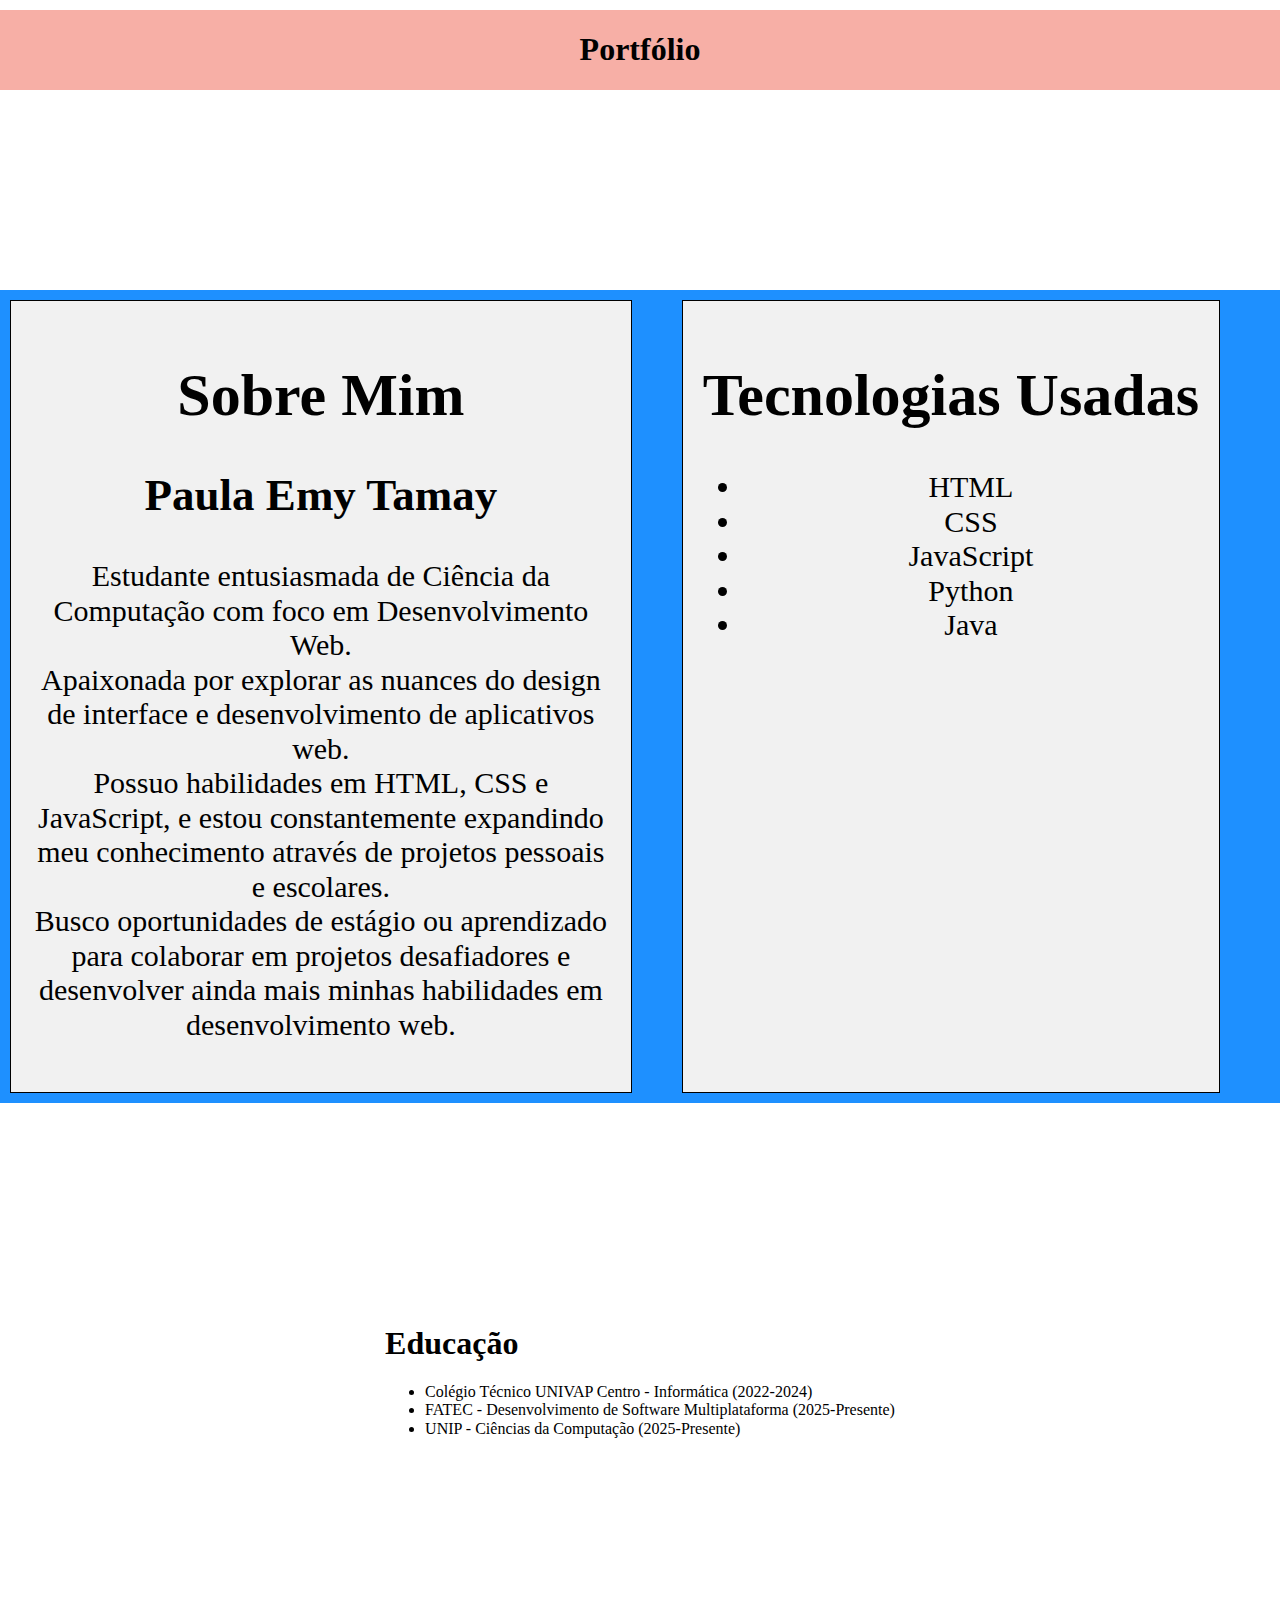
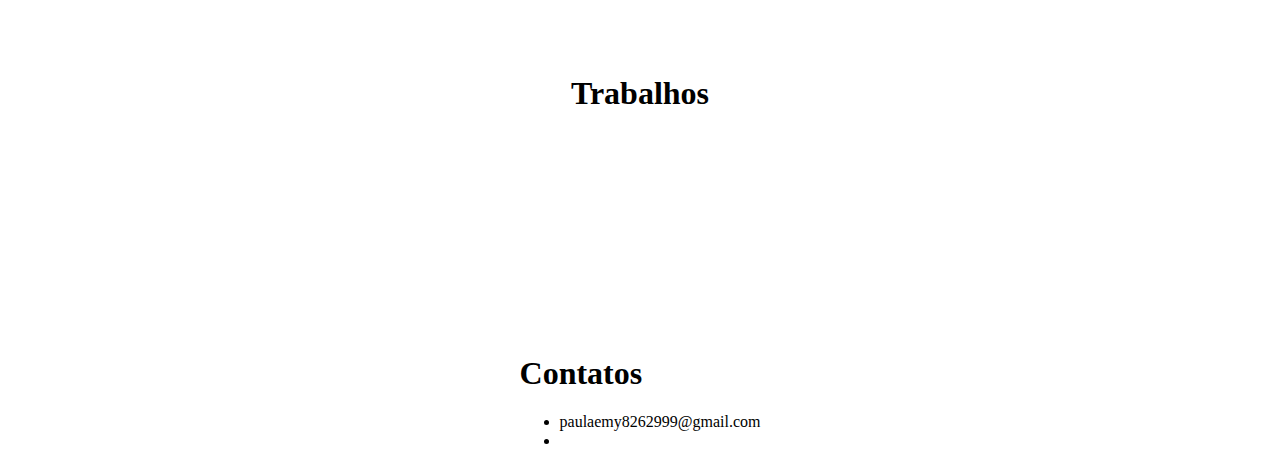
==== index.html @ 986214d6 "update front" ====
<!DOCTYPE html>
<html lang="pt-br">
  <head>
    <meta charset="UTF-8" />
    <meta name="viewport" content="width=device-width, initial-scale=1.0" />
    <link rel="stylesheet" href="./normalize.css" />
    <link rel="stylesheet" href="./style.css" />
    <title>Portfólio</title>
  </head>
  <body>
    <header class="portfolio">
      <h1>Portfólio</h1>
    </header>
    <div class="about">
      <div>
      <h1>Sobre Mim</h1>
      <h2>Paula Emy Tamay</h2>
      <p>Estudante entusiasmada de Ciência da Computação com foco em Desenvolvimento Web. <br>
        Apaixonada por explorar as nuances do design de interface e desenvolvimento de aplicativos web. <br>
        Possuo habilidades em HTML, CSS e JavaScript, e estou constantemente expandindo meu conhecimento através de projetos 
        pessoais e escolares.<br> Busco oportunidades de estágio ou aprendizado para colaborar em projetos desafiadores e 
        desenvolver ainda mais minhas habilidades em desenvolvimento web.</p>
      </div>
      <div>
      <h1>Tecnologias Usadas</h1>
      <ul>
        <li>HTML</li>
        <li>CSS</li>
        <li>JavaScript</li>
        <li>Python</li>
        <li>Java</li>
      </ul>
    </div>
  </div>

    <section class="education">
      <h1>Educação</h1>
      <ul>
        <li>Colégio Técnico UNIVAP Centro - Informática (2022-2024)</li>
        <li>FATEC - Desenvolvimento de Software Multiplataforma (2025-Presente)</li>
        <li>UNIP - Ciências da Computação (2025-Presente)</li>
      </ul>
    </section>

    <section class="works">
      <h1>Trabalhos</h1>
    </section>

    <section class="contact">
      <h1>Contatos</h1>
      <ul>
        <li>paulaemy8262999@gmail.com</li>
        <li></li>
      </ul>
    </section>
  </body>
</html>
---- style.css ----
body {
  margin: 0;
  height: 100vh;
  display: flex;
  flex-direction: column;
  align-items: center;
  justify-content: space-between;
  background-color: white;
  gap: 200px;
}

.portfolio {
  background-color: #f7afa6;
  margin-top: 10px;
  height: 100%;
  width: 100%;
  text-align: center;
}


.about{
  display: grid;
  column-gap: 50px;
  grid-template-columns: auto auto auto;
  background-color: dodgerblue;
  padding: 10px;
  
  h1{
    text-align: center;
  }
}
.about > div {
    background-color: #f1f1f1;
    border: 1px solid black;
    padding: 20px;
    font-size: 30px;
    text-align: center;;
}
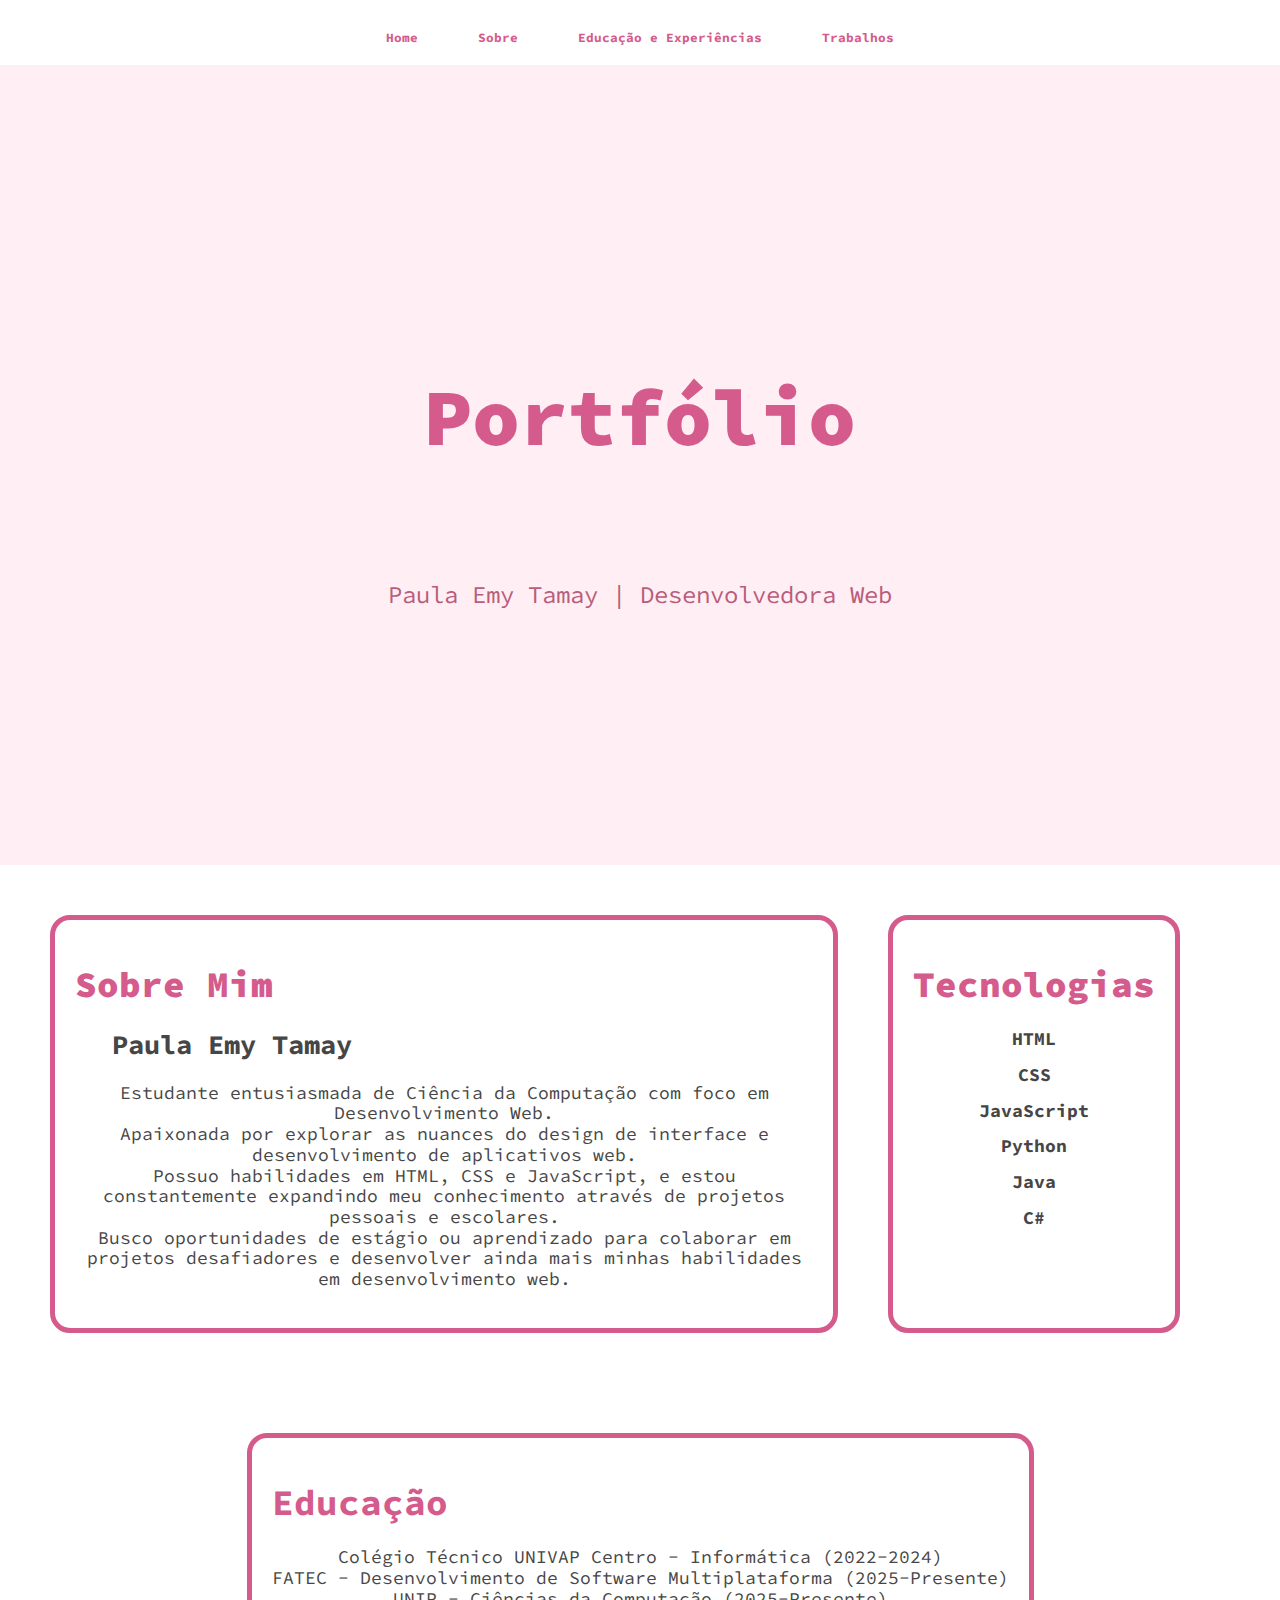
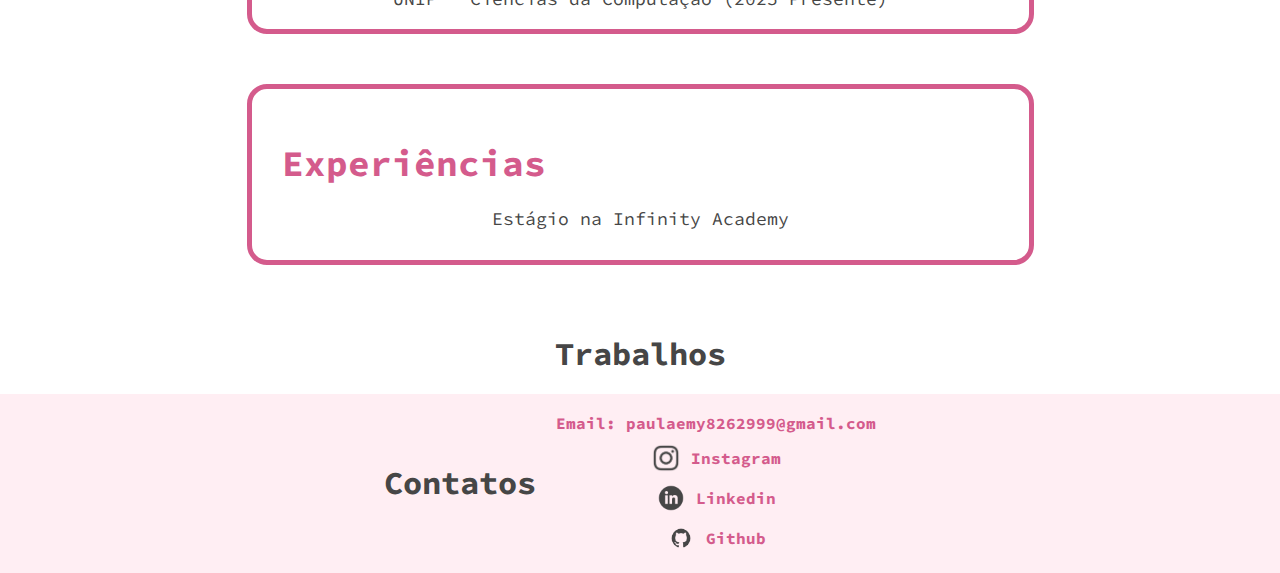
==== commit d87d185f: "Update" ====
--- a/index.html
+++ b/index.html
@@ -8,12 +8,25 @@
     <title>Portfólio</title>
   </head>
   <body>
-    <header class="portfolio">
-      <h1>Portfólio</h1>
+    <header>
+      <nav class="navbar">
+        <ul class="nav-links">
+          <li><a href="#">Home</a></li>
+          <li><a href="#sobre">Sobre</a></li>
+          <li><a href="#education">Educação e Experiências</a></li>
+          <li><a href="#works">Trabalhos</a></li>
+        </ul>
+      </nav>
     </header>
-    <div class="about">
-      <div>
-      <h1>Sobre Mim</h1>
+    <section  class="portfolio">
+      <div class="content">
+        <h1><strong>Portfólio</strong></h1>
+        <p>Paula Emy Tamay | Desenvolvedora Web</p>
+      </div>
+    </section>
+    <section id="sobre" class="about">
+      <div class="eu">
+      <h1><strong>Sobre Mim</strong></h1>
       <h2>Paula Emy Tamay</h2>
       <p>Estudante entusiasmada de Ciência da Computação com foco em Desenvolvimento Web. <br>
         Apaixonada por explorar as nuances do design de interface e desenvolvimento de aplicativos web. <br>
@@ -21,37 +34,60 @@
         pessoais e escolares.<br> Busco oportunidades de estágio ou aprendizado para colaborar em projetos desafiadores e 
         desenvolver ainda mais minhas habilidades em desenvolvimento web.</p>
       </div>
-      <div>
-      <h1>Tecnologias Usadas</h1>
+      <div class="tech">
+      <h1><strong>Tecnologias</strong></h1>
       <ul>
-        <li>HTML</li>
-        <li>CSS</li>
-        <li>JavaScript</li>
-        <li>Python</li>
-        <li>Java</li>
+        <li><strong>HTML</strong></li>
+        <li><strong>CSS</strong></li>
+        <li><strong>JavaScript</strong></li>
+        <li><strong>Python</strong></li>
+        <li><strong>Java</strong></li>
+        <li><strong>C#</strong></li>
       </ul>
     </div>
-  </div>
+    </section>
 
-    <section class="education">
-      <h1>Educação</h1>
+    <section id="education" class="education">
+      <div class="escola">
+      <h1 class="titulo">Educação</h1>
       <ul>
         <li>Colégio Técnico UNIVAP Centro - Informática (2022-2024)</li>
         <li>FATEC - Desenvolvimento de Software Multiplataforma (2025-Presente)</li>
         <li>UNIP - Ciências da Computação (2025-Presente)</li>
       </ul>
+    </div>
+    <div class="experience">
+      <h1>Experiências</h1>
+      <ul>
+        <li>Estágio na Infinity Academy</li>
+      </ul>
+    </div>
     </section>
 
-    <section class="works">
+    <section id="works"  class="works">
       <h1>Trabalhos</h1>
     </section>
 
-    <section class="contact">
+    <footer id="contacts" class="contact">
       <h1>Contatos</h1>
       <ul>
-        <li>paulaemy8262999@gmail.com</li>
-        <li></li>
+        <li>Email: paulaemy8262999@gmail.com</li>
+        <li>
+          <a href="https://www.instagram.com/paulatamay_/">
+            <img src="instagram.png" alt="Instagram logo" class="icon"> Instagram
+          </a>
+        </li>
+        <li>
+          <a href="https://www.linkedin.com/in/paula-tamay-7a168228a/">
+            <img src="linkedin.png" alt="Linkedin logo" class="icon"> Linkedin
+          </a>
+        </li>
+        <li>
+          <a href="https://github.com/PaulaEmy">
+            <img src="github.png" alt=" logo" class="icon"> Github
+          </a>
+        </li>
       </ul>
-    </section>
+    </footer>
   </body>
 </html>
--- a/style.css
+++ b/style.css
@@ -1,3 +1,9 @@
+@import url('https://fonts.googleapis.com/css2?family=Source+Code+Pro:wght@400;700&display=swap');
+
+html{
+  scroll-behavior: smooth;
+
+}
 body {
   margin: 0;
   height: 100vh;
@@ -6,34 +12,220 @@
   align-items: center;
   justify-content: space-between;
   background-color: white;
-  gap: 200px;
-}
+  font-family: 'Source Code Pro', monospace;
+  color:rgb(70, 70, 70);
+
+}
+
+header{
+  position: relative;
+}
+
+.navbar {
+  display: flex;
+  justify-content: flex-end;
+  padding: 10px;
+  margin: 0 auto;
+  align-items: center;
+}
+
+.nav-links {
+  list-style: none;
+  margin: 10px;
+  padding: 0;
+  display: flex;
+  align-items: center;
+  justify-content: space-between;
+  gap: 20px;
+}
+
+.nav-links li {
+  margin: 0 20px;
+  margin-top: 10px;
+  font-size: 80%;
+}
+
+.nav-links a {
+  color: #d45b8c;
+  text-decoration: none;
+  font-weight: bold;
+}
+
+a:hover{
+  color:#683545;
+  transition: 0.5s;
+}
+
 
 .portfolio {
-  background-color: #f7afa6;
-  margin-top: 10px;
-  height: 100%;
-  width: 100%;
-  text-align: center;
+  gap: 50px;
+  background-color: #ffeef3; 
+  min-height: 80vh;
+  width: 184vh;
+  display: flex;
+  align-items: center;
+  justify-content: center;
+  padding: 40px;
+  h1{
+    color: #d45b8c;
+    font-size: 5rem;
+  }
+  p{
+    font-size: 1.5rem;
+    color: #b85d7a;
+  }
+}
+
+.content{
+  margin-top: 20px;
+  display: flex;
+  flex-direction: column;
+  align-items: center;
+  gap: 40px;
+  flex-wrap: wrap;
 }
 
 
 .about{
+  gap: 50px;
   display: grid;
   column-gap: 50px;
   grid-template-columns: auto auto auto;
-  background-color: dodgerblue;
-  padding: 10px;
+  background-color: white;
+  padding: 50px;
   
   h1{
+    text-align: left;
+    color: #d45b8c;
+  }
+
+  p{
+    color:rgb(70, 70, 70);
+  }
+
+  h2{
+    color:rgb(70, 70, 70);
+    text-align: left;
+    margin-left: 5%;
+  }
+}
+.about > .eu {
+  border: 5px solid #d45b8c;
+  border-radius: 20px;
+  padding: 20px;
+  font-size: 18px;
+  text-align: center;
+}
+
+.about > .tech{
+  border: 5px solid #d45b8c;
+  border-radius: 20px;
+  padding: 20px;
+  font-size: 18px;
+  text-align: center;
+  ul{
+    display: flex;
+    flex-direction: column;
+    gap: 15px;
+    justify-content: space-between;
+    color: rgb(70, 70, 70);
+    list-style-type: none;
     text-align: center;
-  }
-}
-.about > div {
-    background-color: #f1f1f1;
-    border: 1px solid black;
-    padding: 20px;
-    font-size: 30px;
-    text-align: center;;
-}
-
+    padding: 0;
+    margin: 0 auto; 
+  }
+}
+
+.education{
+  gap: 50px;
+  display: flex;
+  flex-direction: column;
+  column-gap: 50px;
+  grid-template-columns: auto auto auto;
+  background-color: white;
+  padding: 50px;
+  
+  h1{
+    text-align: left;
+    color: #d45b8c;
+  }
+
+  p{
+    color:rgb(70, 70, 70);
+  }
+
+  h2{
+    color:rgb(70, 70, 70);
+    text-align: left;
+    margin-left: 5%;
+  }
+}
+.education > .escola {
+  border: 5px solid #d45b8c;
+  border-radius: 20px;
+  padding: 20px;
+  font-size: 18px;
+  text-align: center;
+  ul{
+    color: rgb(70, 70, 70);
+    list-style-type: none;
+    text-align: center;
+    padding: 0;
+    margin: 0 auto; 
+  }
+}
+
+.education > .experience{
+  border: 5px solid #d45b8c;
+  border-radius: 20px;
+  padding: 30px;
+  height: 50%;
+  font-size: 18px;
+  text-align: center;
+  ul{
+    color: rgb(70, 70, 70);
+    list-style-type: none;
+    text-align: center;
+    padding: 0;
+    margin: 0 auto; 
+  }
+}
+
+footer{
+  display: flex;
+  width: 100%;
+  background-color: #ffeef3;
+  align-items: center;
+  justify-content: center;
+  ul{
+    list-style: none;
+    padding: 0;
+    margin: 20px;
+    display: flex;
+    flex-direction: column;
+    align-items: center;
+    gap: 10px;
+  }
+  li{
+    gap: 10px;
+    font-weight: bold;
+    color: #d45b8c;
+  }
+  a{
+    display: flex;
+    align-items: center;
+    gap: 10px;
+    color: #d45b8c;
+    text-decoration: none;
+    font-weight: bold;
+    font-size: 1rem;
+    line-height: 1;
+  }
+
+  .icon {
+    height: 30px;
+    width: 30px;
+    object-fit: contain;
+    display: block;
+  }
+}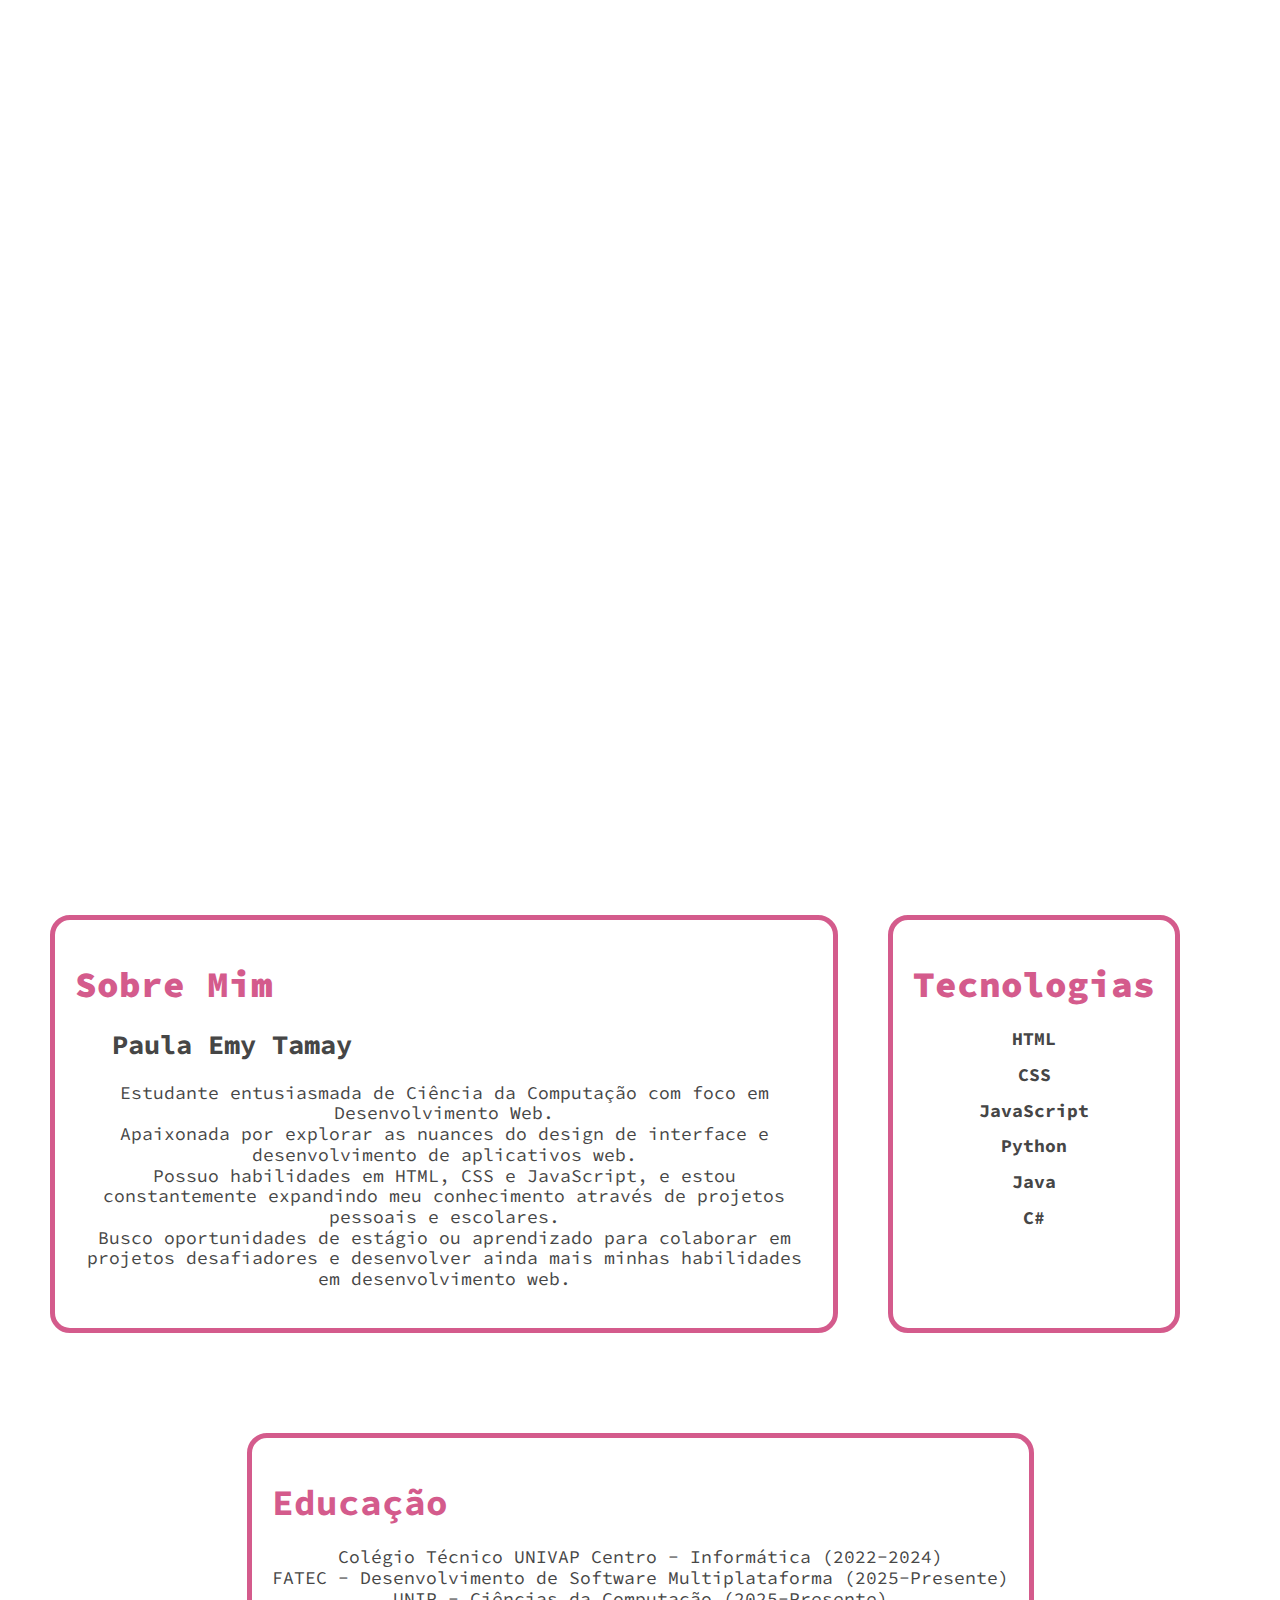
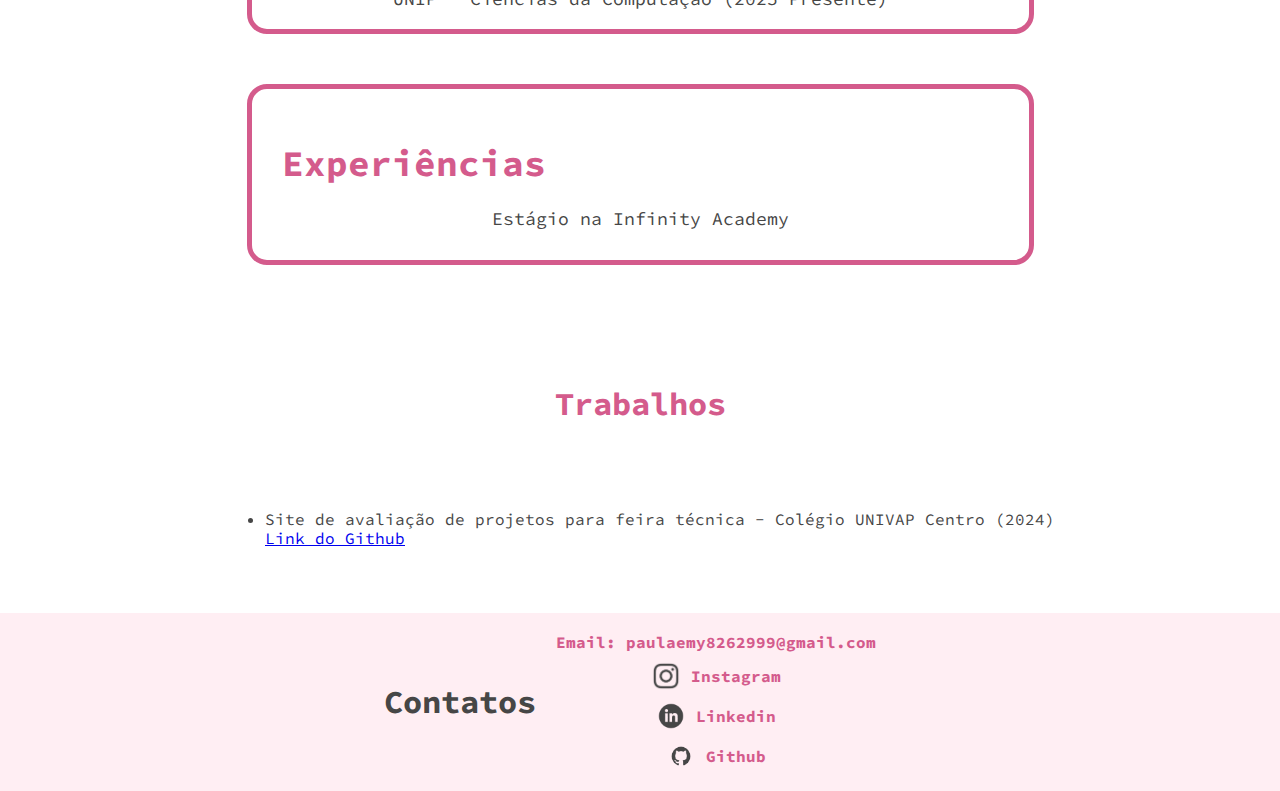
==== commit 59142c11: "Update no css" ====
--- a/index.html
+++ b/index.html
@@ -66,6 +66,10 @@
 
     <section id="works"  class="works">
       <h1>Trabalhos</h1>
+      <ul>
+        <li>Site de avaliação de projetos para feira técnica - Colégio UNIVAP Centro (2024)</li>
+        <a href="https://github.com/PaulaEmy/tcc.git">Link do Github</a>
+      </ul>
     </section>
 
     <footer id="contacts" class="contact">
--- a/style.css
+++ b/style.css
@@ -1,10 +1,17 @@
-@import url('https://fonts.googleapis.com/css2?family=Source+Code+Pro:wght@400;700&display=swap');
-
-html{
+@import url("https://fonts.googleapis.com/css2?family=Source+Code+Pro:wght@400;700&display=swap");
+
+@keyframes fadeIn {
+  to {
+    opacity: 1;
+  }
+}
+
+html {
   scroll-behavior: smooth;
-
+  overflow-x: hidden;
 }
 body {
+  max-width: 100%;
   margin: 0;
   height: 100vh;
   display: flex;
@@ -12,12 +19,13 @@
   align-items: center;
   justify-content: space-between;
   background-color: white;
-  font-family: 'Source Code Pro', monospace;
-  color:rgb(70, 70, 70);
-
-}
-
-header{
+  font-family: "Source Code Pro", monospace;
+  color: rgb(70, 70, 70);
+}
+
+header {
+  opacity: 0;
+  animation: fadeIn 1.2s ease-in forwards;
   position: relative;
 }
 
@@ -51,32 +59,33 @@
   font-weight: bold;
 }
 
-a:hover{
-  color:#683545;
+a:hover {
+  color: #683545;
   transition: 0.5s;
 }
 
-
 .portfolio {
-  gap: 50px;
-  background-color: #ffeef3; 
+  opacity: 0;
+  animation: fadeIn 1.2s ease-in forwards;
+  gap: 50px;
+  background-color: #ffeef3;
   min-height: 80vh;
-  width: 184vh;
+  width: 100%;
   display: flex;
   align-items: center;
   justify-content: center;
   padding: 40px;
-  h1{
+  h1 {
     color: #d45b8c;
     font-size: 5rem;
   }
-  p{
+  p {
     font-size: 1.5rem;
     color: #b85d7a;
   }
 }
 
-.content{
+.content {
   margin-top: 20px;
   display: flex;
   flex-direction: column;
@@ -85,26 +94,26 @@
   flex-wrap: wrap;
 }
 
-
-.about{
+.about {
+  max-width: 100%;
   gap: 50px;
   display: grid;
   column-gap: 50px;
   grid-template-columns: auto auto auto;
   background-color: white;
   padding: 50px;
-  
-  h1{
-    text-align: left;
-    color: #d45b8c;
-  }
-
-  p{
-    color:rgb(70, 70, 70);
-  }
-
-  h2{
-    color:rgb(70, 70, 70);
+
+  h1 {
+    text-align: left;
+    color: #d45b8c;
+  }
+
+  p {
+    color: rgb(70, 70, 70);
+  }
+
+  h2 {
+    color: rgb(70, 70, 70);
     text-align: left;
     margin-left: 5%;
   }
@@ -117,13 +126,13 @@
   text-align: center;
 }
 
-.about > .tech{
+.about > .tech {
   border: 5px solid #d45b8c;
   border-radius: 20px;
   padding: 20px;
   font-size: 18px;
   text-align: center;
-  ul{
+  ul {
     display: flex;
     flex-direction: column;
     gap: 15px;
@@ -132,11 +141,11 @@
     list-style-type: none;
     text-align: center;
     padding: 0;
-    margin: 0 auto; 
-  }
-}
-
-.education{
+    margin: 0 auto;
+  }
+}
+
+.education {
   gap: 50px;
   display: flex;
   flex-direction: column;
@@ -144,18 +153,18 @@
   grid-template-columns: auto auto auto;
   background-color: white;
   padding: 50px;
-  
-  h1{
-    text-align: left;
-    color: #d45b8c;
-  }
-
-  p{
-    color:rgb(70, 70, 70);
-  }
-
-  h2{
-    color:rgb(70, 70, 70);
+
+  h1 {
+    text-align: left;
+    color: #d45b8c;
+  }
+
+  p {
+    color: rgb(70, 70, 70);
+  }
+
+  h2 {
+    color: rgb(70, 70, 70);
     text-align: left;
     margin-left: 5%;
   }
@@ -166,38 +175,53 @@
   padding: 20px;
   font-size: 18px;
   text-align: center;
-  ul{
+  ul {
     color: rgb(70, 70, 70);
     list-style-type: none;
     text-align: center;
     padding: 0;
-    margin: 0 auto; 
-  }
-}
-
-.education > .experience{
+    margin: 0 auto;
+  }
+}
+
+.education > .experience {
   border: 5px solid #d45b8c;
   border-radius: 20px;
   padding: 30px;
   height: 50%;
   font-size: 18px;
   text-align: center;
-  ul{
+  ul {
     color: rgb(70, 70, 70);
     list-style-type: none;
     text-align: center;
     padding: 0;
-    margin: 0 auto; 
-  }
-}
-
-footer{
+    margin: 0 auto;
+  }
+}
+
+.works {
+  gap: 50px;
+  display: flex;
+  flex-direction: column;
+  column-gap: 50px;
+  grid-template-columns: auto auto auto;
+  background-color: white;
+  padding: 50px;
+
+  h1 {
+    text-align: center;
+    color: #d45b8c;
+  }
+}
+
+footer {
   display: flex;
   width: 100%;
   background-color: #ffeef3;
   align-items: center;
   justify-content: center;
-  ul{
+  ul {
     list-style: none;
     padding: 0;
     margin: 20px;
@@ -206,12 +230,12 @@
     align-items: center;
     gap: 10px;
   }
-  li{
+  li {
     gap: 10px;
     font-weight: bold;
     color: #d45b8c;
   }
-  a{
+  a {
     display: flex;
     align-items: center;
     gap: 10px;
@@ -228,4 +252,4 @@
     object-fit: contain;
     display: block;
   }
-}+}
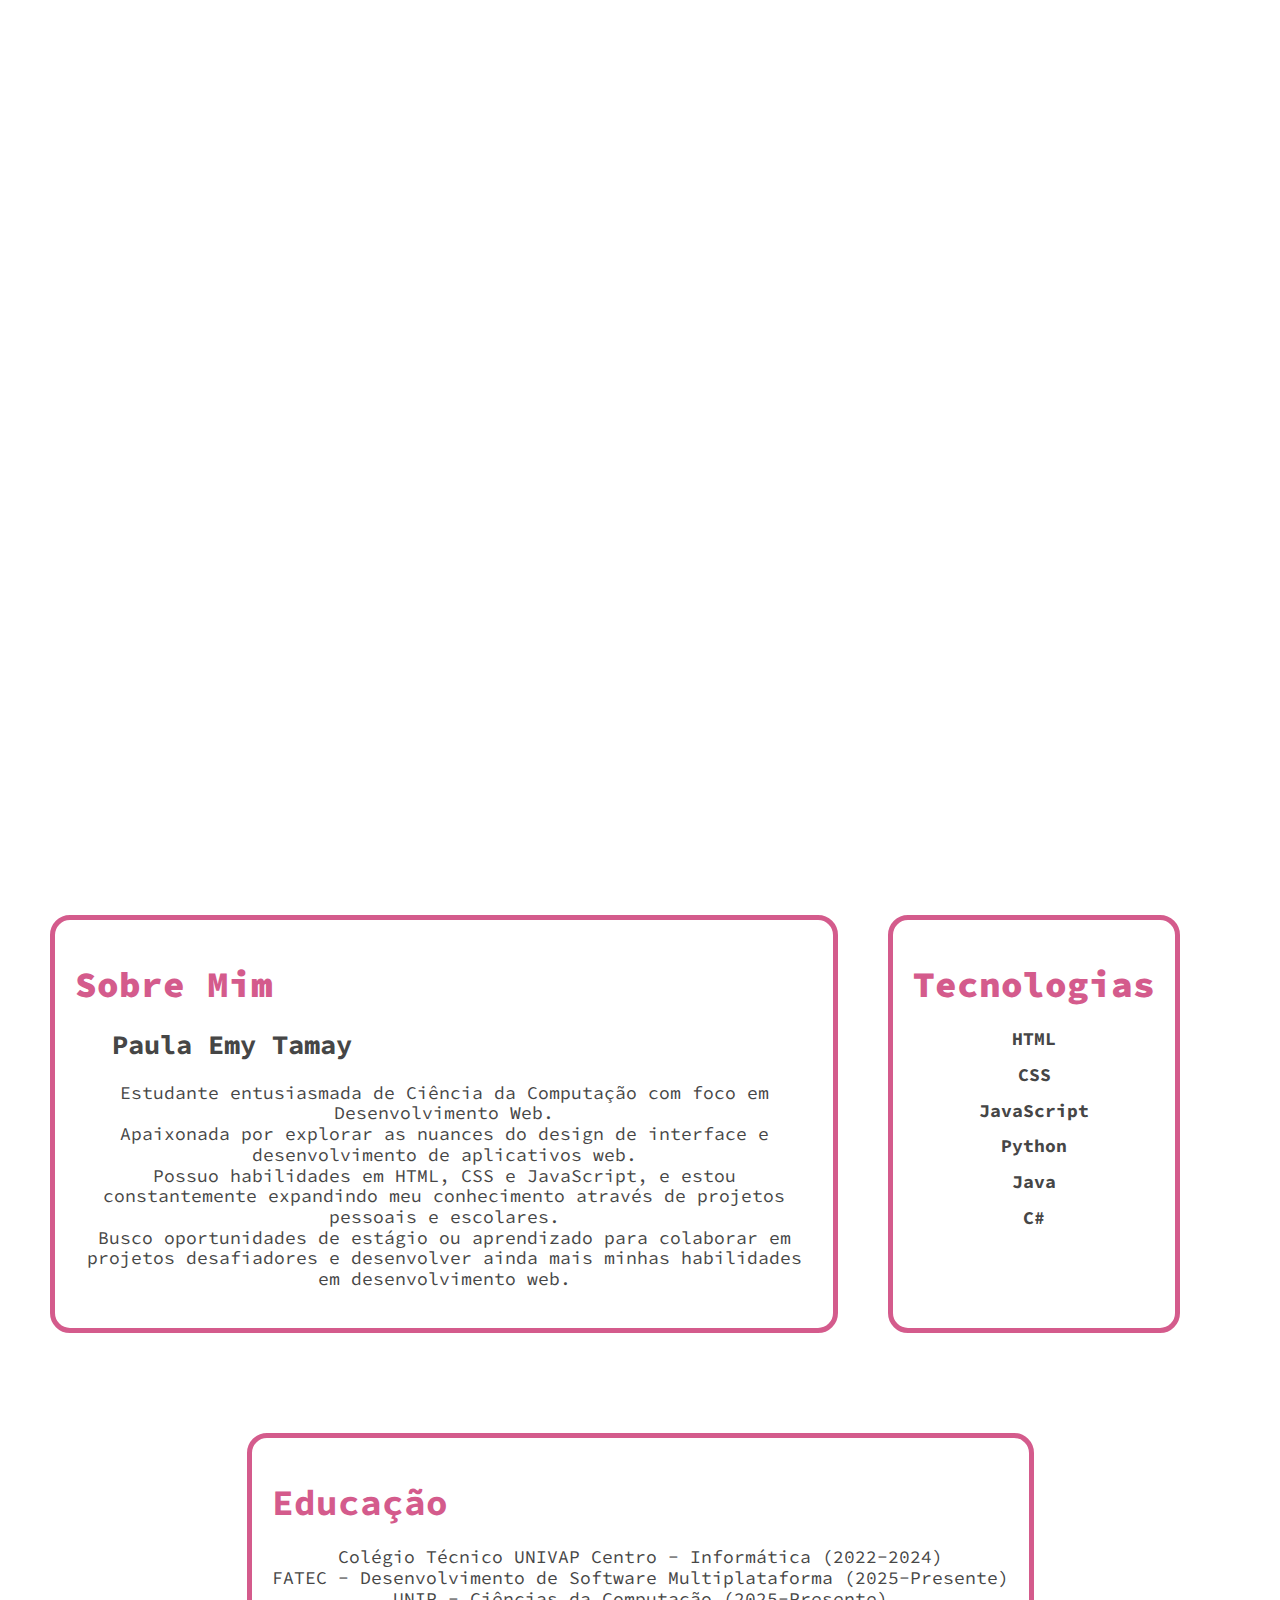
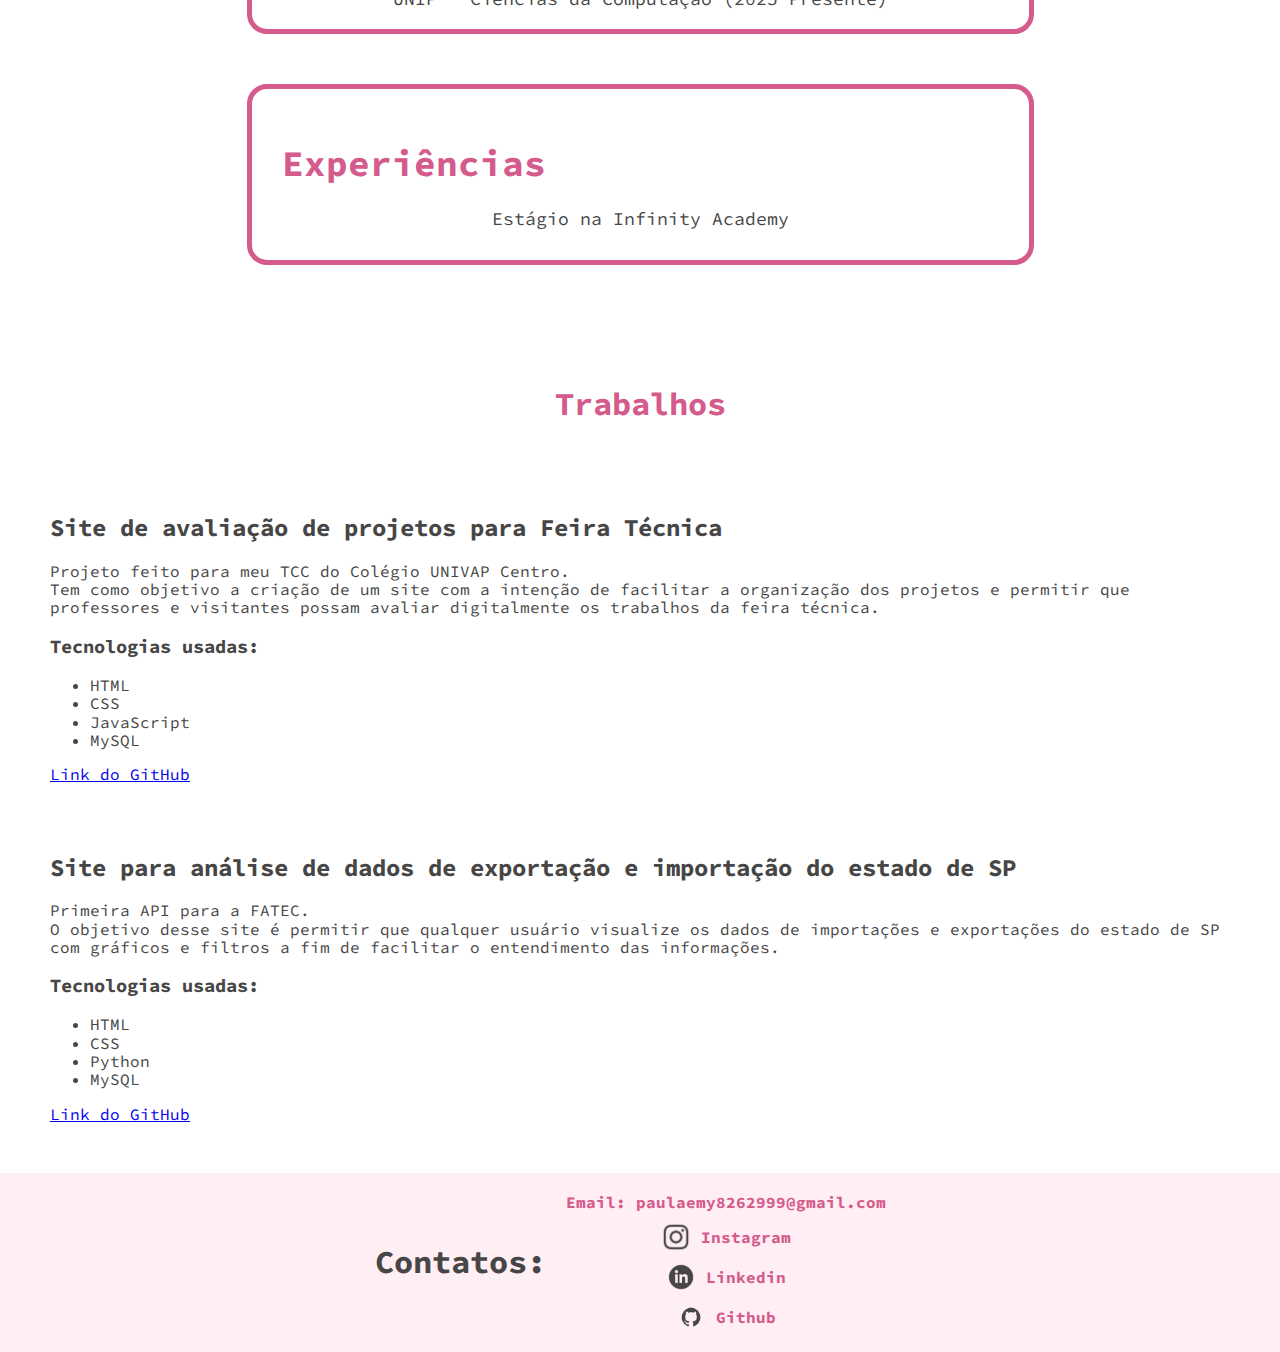
==== commit 734e95b2: "update" ====
--- a/index.html
+++ b/index.html
@@ -66,14 +66,40 @@
 
     <section id="works"  class="works">
       <h1>Trabalhos</h1>
-      <ul>
-        <li>Site de avaliação de projetos para feira técnica - Colégio UNIVAP Centro (2024)</li>
-        <a href="https://github.com/PaulaEmy/tcc.git">Link do Github</a>
-      </ul>
+      <div>
+        <h2>Site de avaliação de projetos para Feira Técnica</h2>
+        <p>
+          Projeto feito para meu TCC do Colégio UNIVAP Centro.<br>
+          Tem como objetivo a criação de um site com a intenção de facilitar a organização dos projetos e permitir que professores e visitantes possam avaliar digitalmente os trabalhos da feira técnica.
+        </p>
+        <h3>Tecnologias usadas:</h3>
+        <ul>
+          <li>HTML</li>
+          <li>CSS</li>
+          <li>JavaScript</li>
+          <li>MySQL</li>
+        </ul>
+        <a href="https://github.com/PaulaEmy/tcc">Link do GitHub</a>
+      </div>
+      <div>
+        <h2>Site para análise de dados de exportação e importação do estado de SP</h2>
+        <p>
+          Primeira API para a FATEC.<br>
+          O objetivo desse site é permitir que qualquer usuário visualize os dados de importações e exportações do estado de SP com gráficos e filtros a fim de facilitar o entendimento das informações. 
+        </p>
+        <h3>Tecnologias usadas:</h3>
+        <ul>
+          <li>HTML</li>
+          <li>CSS</li>
+          <li>Python</li>
+          <li>MySQL</li>
+        </ul>
+        <a href="https://github.com/Kernel-Panic-FatecSjc/KernelPanic">Link do GitHub</a>
+      </div>
     </section>
 
     <footer id="contacts" class="contact">
-      <h1>Contatos</h1>
+      <h1>Contatos:</h1>
       <ul>
         <li>Email: paulaemy8262999@gmail.com</li>
         <li>
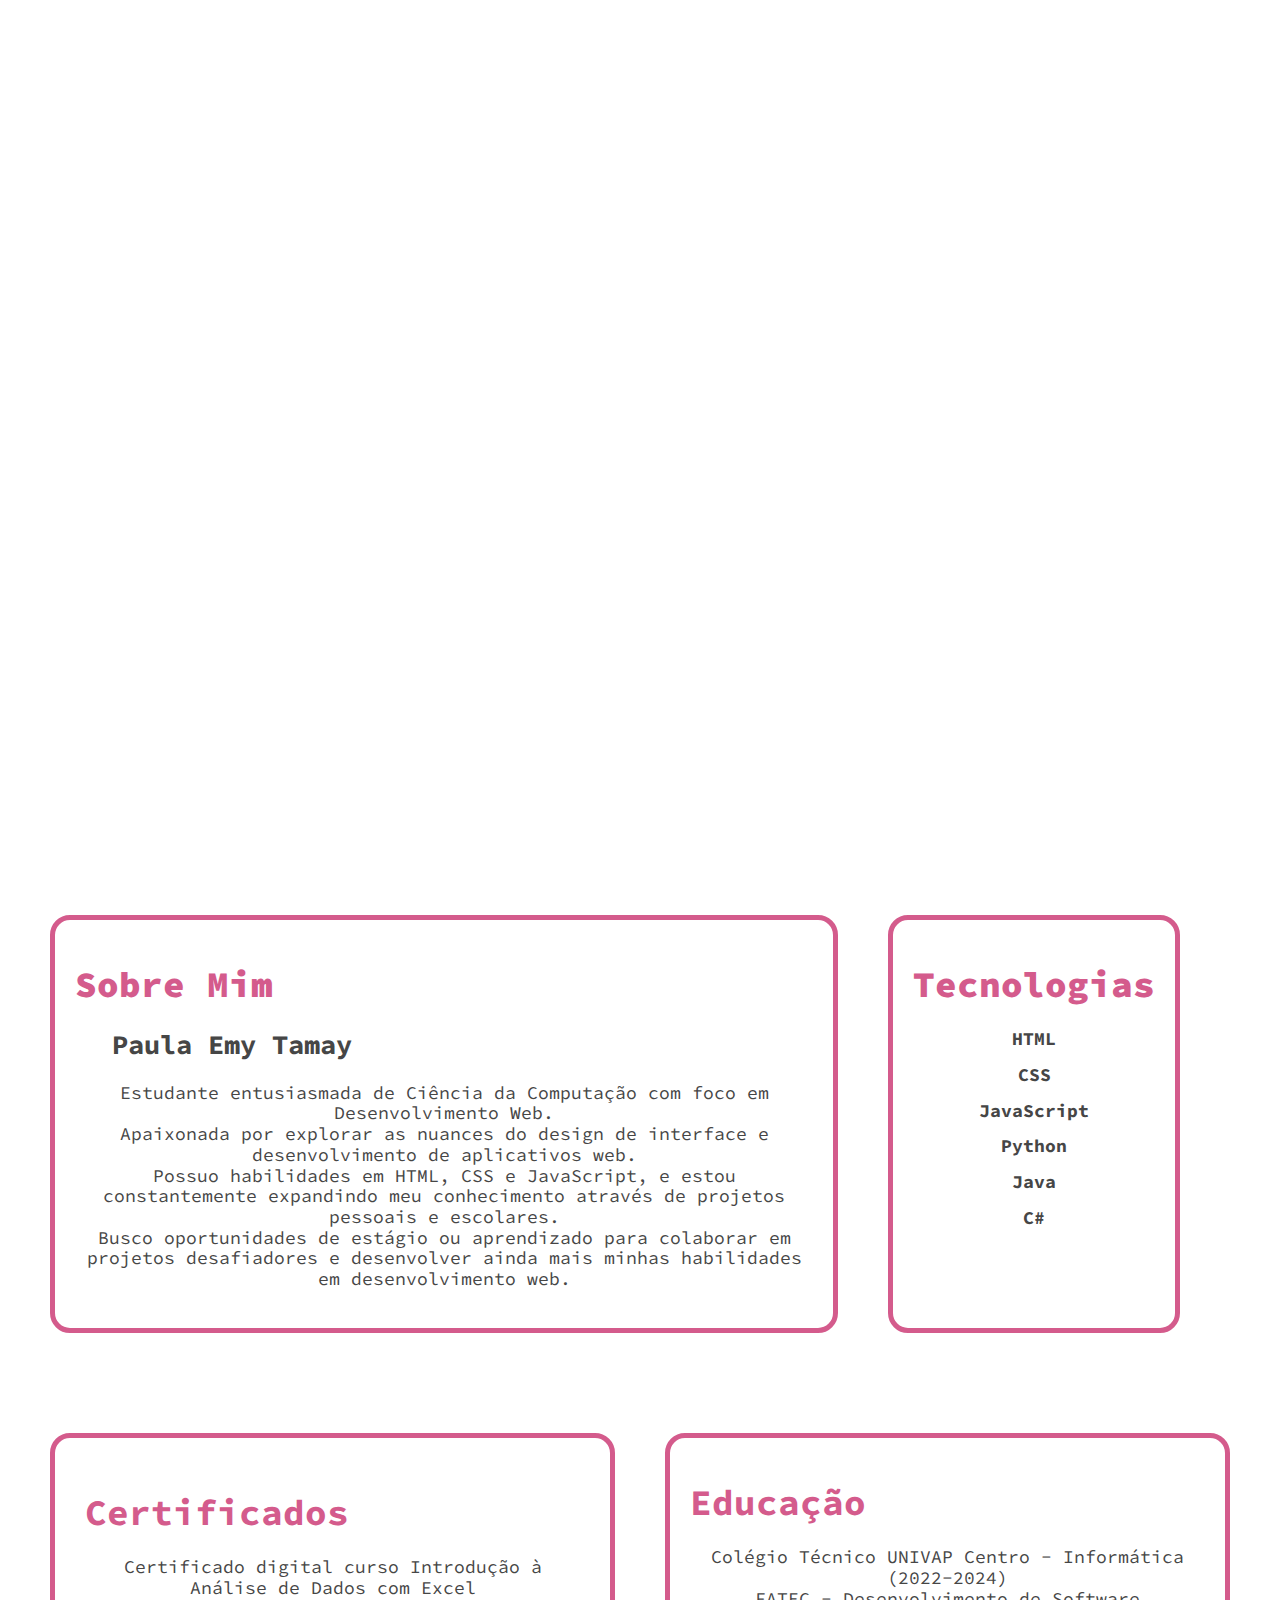
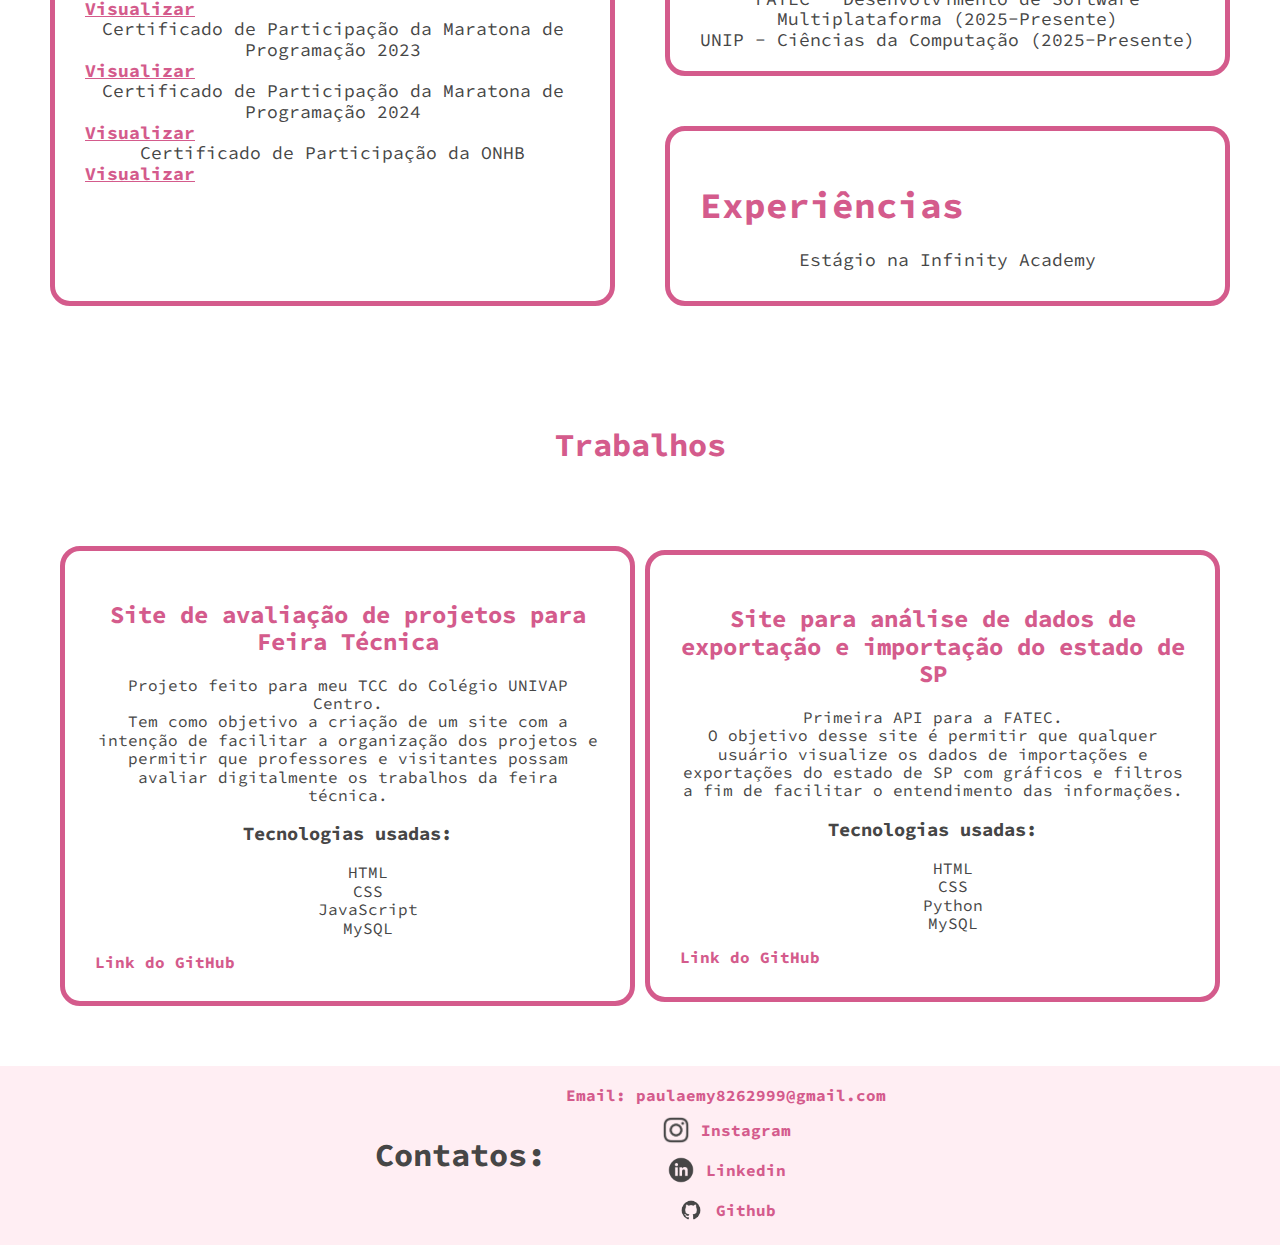
==== commit 3e39150c: "Updates na área de trabalhos e adição da área de certificados" ====
--- a/index.html
+++ b/index.html
@@ -49,7 +49,7 @@
 
     <section id="education" class="education">
       <div class="escola">
-      <h1 class="titulo">Educação</h1>
+      <h1>Educação</h1>
       <ul>
         <li>Colégio Técnico UNIVAP Centro - Informática (2022-2024)</li>
         <li>FATEC - Desenvolvimento de Software Multiplataforma (2025-Presente)</li>
@@ -62,10 +62,32 @@
         <li>Estágio na Infinity Academy</li>
       </ul>
     </div>
+    <div class="certificados">
+      <h1>Certificados</h1>
+      <ul>
+        <li>Certificado digital curso Introdução à Análise de Dados com Excel</li>
+        <a href="certificado_Excel.pdf" target="_blank" rel="noopener noreferrer">
+          Visualizar
+        </a>
+        <li>Certificado de Participação da Maratona de Programação 2023</li>
+        <a href="certificado_maratona2023.pdf" target="_blank" rel="noopener noreferrer">
+          Visualizar
+        </a>
+        <li>Certificado de Participação da Maratona de Programação 2024</li>
+        <a href="certificado_maratona2024.pdf" target="_blank" rel="noopener noreferrer">
+          Visualizar
+        </a>
+        <li>Certificado de Participação da ONHB</li>
+        <a href="certificado_ONHB.pdf" target="_blank" rel="noopener noreferrer">
+          Visualizar
+        </a>        
+      </ul>
+    </div>
     </section>
 
     <section id="works"  class="works">
       <h1>Trabalhos</h1>
+      <div class="container">
       <div>
         <h2>Site de avaliação de projetos para Feira Técnica</h2>
         <p>
@@ -79,7 +101,7 @@
           <li>JavaScript</li>
           <li>MySQL</li>
         </ul>
-        <a href="https://github.com/PaulaEmy/tcc">Link do GitHub</a>
+        <a href="https://github.com/PaulaEmy/tcc" target="_blank" rel="noopener noreferrer">Link do GitHub</a>
       </div>
       <div>
         <h2>Site para análise de dados de exportação e importação do estado de SP</h2>
@@ -94,8 +116,9 @@
           <li>Python</li>
           <li>MySQL</li>
         </ul>
-        <a href="https://github.com/Kernel-Panic-FatecSjc/KernelPanic">Link do GitHub</a>
+        <a href="https://github.com/Kernel-Panic-FatecSjc/KernelPanic" target="_blank" rel="noopener noreferrer">Link do GitHub</a>
       </div>
+    </div>
     </section>
 
     <footer id="contacts" class="contact">
@@ -103,17 +126,17 @@
       <ul>
         <li>Email: paulaemy8262999@gmail.com</li>
         <li>
-          <a href="https://www.instagram.com/paulatamay_/">
+          <a href="https://www.instagram.com/paulatamay_/" target="_blank" rel="noopener noreferrer">
             <img src="instagram.png" alt="Instagram logo" class="icon"> Instagram
           </a>
         </li>
         <li>
-          <a href="https://www.linkedin.com/in/paula-tamay-7a168228a/">
+          <a href="https://www.linkedin.com/in/paula-tamay-7a168228a/" target="_blank" rel="noopener noreferrer">
             <img src="linkedin.png" alt="Linkedin logo" class="icon"> Linkedin
           </a>
         </li>
         <li>
-          <a href="https://github.com/PaulaEmy">
+          <a href="https://github.com/PaulaEmy" target="_blank" rel="noopener noreferrer">
             <img src="github.png" alt=" logo" class="icon"> Github
           </a>
         </li>
--- a/style.css
+++ b/style.css
@@ -147,72 +147,139 @@
 
 .education {
   gap: 50px;
+  display: grid;
+  grid-template-columns: 1fr 1fr; 
+  grid-template-rows: auto auto;
+  background-color: white;
+  padding: 50px;
+  h1 {
+    text-align: left;
+    color: #d45b8c;
+  }
+
+  p {
+    color: rgb(70, 70, 70);
+  }
+
+  h2 {
+    color: rgb(70, 70, 70);
+    text-align: left;
+    margin-left: 5%;
+  }
+}
+
+.education > .escola {
+  grid-column: 2; /* segunda coluna */
+  grid-row: 1;
+  border: 5px solid #d45b8c;
+  border-radius: 20px;
+  padding: 20px;
+  font-size: 18px;
+  text-align: center;
+  ul {
+    color: rgb(70, 70, 70);
+    list-style-type: none;
+    text-align: center;
+    padding: 0;
+    margin: 0 auto;
+  }
+}
+
+.education > .experience {
+  grid-column: 2; /* segunda coluna */
+  grid-row: 2; 
+  border: 5px solid #d45b8c;
+  border-radius: 20px;
+  padding: 30px;
+  font-size: 18px;
+  text-align: center;
+  ul {
+    color: rgb(70, 70, 70);
+    list-style-type: none;
+    text-align: center;
+    padding: 0;
+    margin: 0 auto;
+  }
+}
+
+.education > .certificados {
+  grid-row: 1 / 3; /* ocupa da linha 1 até a linha 3 (ou seja, 2 linhas) */
+  grid-column: 1;
+  border: 5px solid #d45b8c;
+  border-radius: 20px;
+  padding: 30px;
+  font-size: 18px;
+  text-align: center;
+
+  ul {
+    color: rgb(70, 70, 70);
+    text-align: center;
+    padding: 0;
+    margin: 0 auto;
+    list-style: none;
+  }
+  a{
+    display: block;
+    text-align: left;
+    color: #d45b8c;
+    text-decoration: underline;
+    font-weight: bold;
+  }
+  a:hover {
+    color: #683545;
+    transition: 0.5s;
+  }
+}
+
+.works {
+  gap: 50px;
   display: flex;
   flex-direction: column;
   column-gap: 50px;
   grid-template-columns: auto auto auto;
   background-color: white;
   padding: 50px;
-
+  place-items: center;
   h1 {
-    text-align: left;
-    color: #d45b8c;
-  }
-
-  p {
-    color: rgb(70, 70, 70);
-  }
-
-  h2 {
-    color: rgb(70, 70, 70);
-    text-align: left;
-    margin-left: 5%;
-  }
-}
-.education > .escola {
-  border: 5px solid #d45b8c;
-  border-radius: 20px;
-  padding: 20px;
-  font-size: 18px;
-  text-align: center;
-  ul {
-    color: rgb(70, 70, 70);
-    list-style-type: none;
-    text-align: center;
-    padding: 0;
-    margin: 0 auto;
-  }
-}
-
-.education > .experience {
+    text-align: center;
+    color: #d45b8c;
+  }
+  ul{
+    list-style: none;
+    align-items: center;
+  }
+}
+
+.container{
+  display: grid;
+  grid-template-columns: auto auto;
+  padding: 10px;
+  gap: 10px;
+  justify-content: center;
+  align-items: center;
+  h2{
+    color: #d45b8c;
+  }
+}
+
+.container > div {
   border: 5px solid #d45b8c;
   border-radius: 20px;
   padding: 30px;
-  height: 50%;
-  font-size: 18px;
-  text-align: center;
-  ul {
-    color: rgb(70, 70, 70);
-    list-style-type: none;
-    text-align: center;
-    padding: 0;
-    margin: 0 auto;
-  }
-}
-
-.works {
-  gap: 50px;
-  display: flex;
-  flex-direction: column;
-  column-gap: 50px;
-  grid-template-columns: auto auto auto;
-  background-color: white;
-  padding: 50px;
-
-  h1 {
-    text-align: center;
-    color: #d45b8c;
-  }
+  text-align: center;
+  
+  a:hover {
+    color: #683545;
+    transition: 0.5s;
+  }
+}
+
+.container > div a {
+  display: block;
+  text-align: left;
+  color: #d45b8c;
+  text-decoration: none;
+  font-weight: bold;
 }
 
 footer {
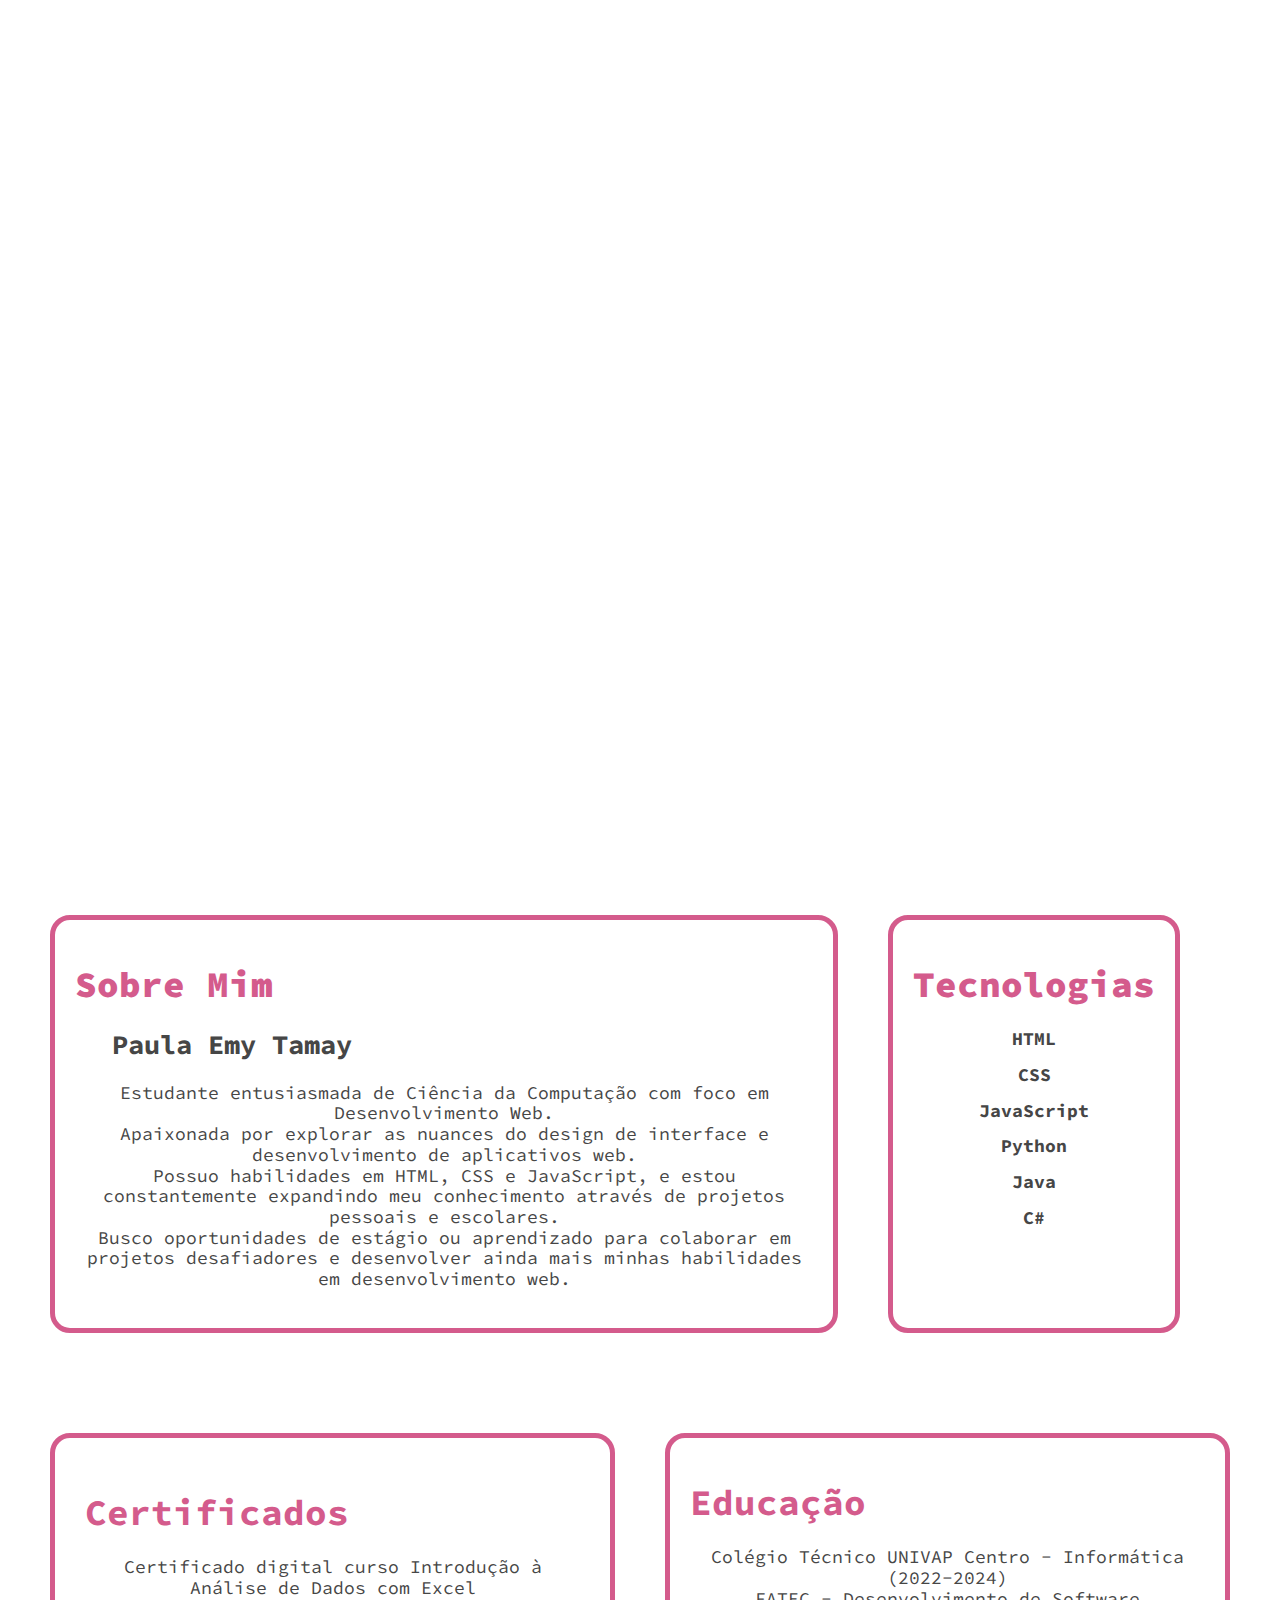
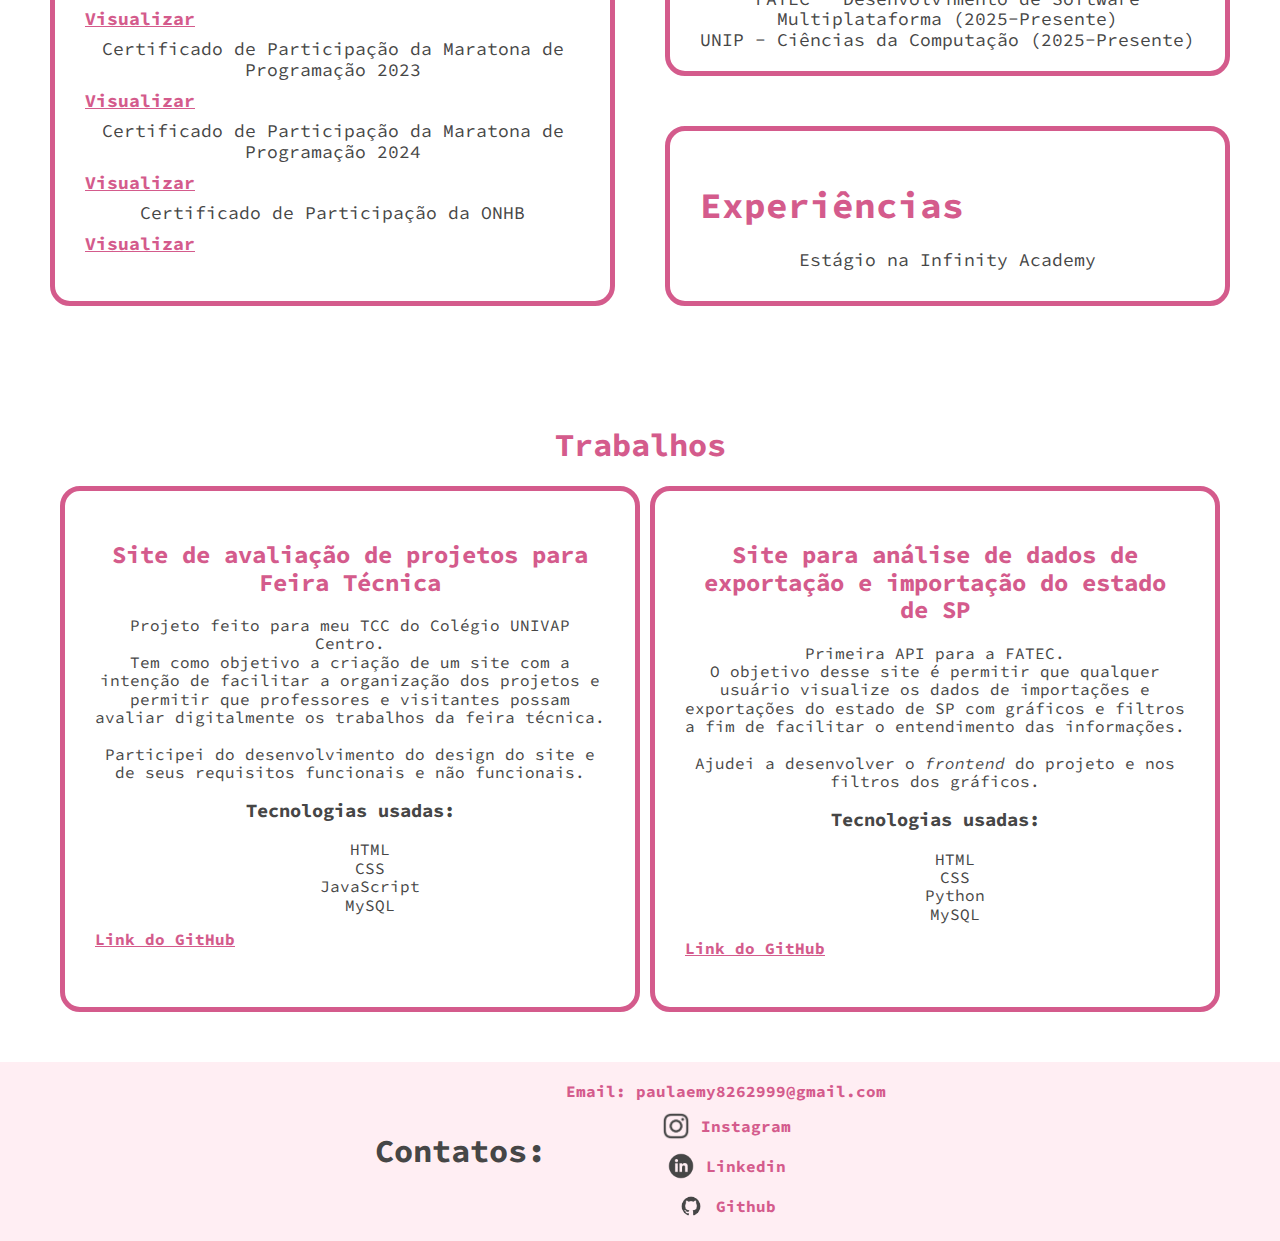
==== commit d47664da: "update style.css" ====
--- a/index.html
+++ b/index.html
@@ -66,19 +66,19 @@
       <h1>Certificados</h1>
       <ul>
         <li>Certificado digital curso Introdução à Análise de Dados com Excel</li>
-        <a href="certificado_Excel.pdf" target="_blank" rel="noopener noreferrer">
+        <a href="certificados/certificado_Excel.pdf" target="_blank" rel="noopener noreferrer">
           Visualizar
         </a>
         <li>Certificado de Participação da Maratona de Programação 2023</li>
-        <a href="certificado_maratona2023.pdf" target="_blank" rel="noopener noreferrer">
+        <a href="certificados/certificado_maratona2023.pdf" target="_blank" rel="noopener noreferrer">
           Visualizar
         </a>
         <li>Certificado de Participação da Maratona de Programação 2024</li>
-        <a href="certificado_maratona2024.pdf" target="_blank" rel="noopener noreferrer">
+        <a href="certificados/certificado_maratona2024.pdf" target="_blank" rel="noopener noreferrer">
           Visualizar
         </a>
         <li>Certificado de Participação da ONHB</li>
-        <a href="certificado_ONHB.pdf" target="_blank" rel="noopener noreferrer">
+        <a href="certificados/certificado_ONHB.pdf" target="_blank" rel="noopener noreferrer">
           Visualizar
         </a>        
       </ul>
@@ -92,7 +92,9 @@
         <h2>Site de avaliação de projetos para Feira Técnica</h2>
         <p>
           Projeto feito para meu TCC do Colégio UNIVAP Centro.<br>
-          Tem como objetivo a criação de um site com a intenção de facilitar a organização dos projetos e permitir que professores e visitantes possam avaliar digitalmente os trabalhos da feira técnica.
+          Tem como objetivo a criação de um site com a intenção de facilitar a organização dos projetos e permitir que professores e visitantes possam avaliar digitalmente os trabalhos da feira técnica.<br>
+          <br>
+          Participei do desenvolvimento do design do site e de seus requisitos funcionais e não funcionais.
         </p>
         <h3>Tecnologias usadas:</h3>
         <ul>
@@ -107,7 +109,9 @@
         <h2>Site para análise de dados de exportação e importação do estado de SP</h2>
         <p>
           Primeira API para a FATEC.<br>
-          O objetivo desse site é permitir que qualquer usuário visualize os dados de importações e exportações do estado de SP com gráficos e filtros a fim de facilitar o entendimento das informações. 
+          O objetivo desse site é permitir que qualquer usuário visualize os dados de importações e exportações do estado de SP com gráficos e filtros a fim de facilitar o entendimento das informações. <br>
+          <br>
+          Ajudei a desenvolver o <em>frontend</em> do projeto e nos filtros dos gráficos.
         </p>
         <h3>Tecnologias usadas:</h3>
         <ul>
@@ -127,17 +131,17 @@
         <li>Email: paulaemy8262999@gmail.com</li>
         <li>
           <a href="https://www.instagram.com/paulatamay_/" target="_blank" rel="noopener noreferrer">
-            <img src="instagram.png" alt="Instagram logo" class="icon"> Instagram
+            <img src="img/instagram.png" alt="Instagram logo" class="icon"> Instagram
           </a>
         </li>
         <li>
           <a href="https://www.linkedin.com/in/paula-tamay-7a168228a/" target="_blank" rel="noopener noreferrer">
-            <img src="linkedin.png" alt="Linkedin logo" class="icon"> Linkedin
+            <img src="img/linkedin.png" alt="Linkedin logo" class="icon"> Linkedin
           </a>
         </li>
         <li>
           <a href="https://github.com/PaulaEmy" target="_blank" rel="noopener noreferrer">
-            <img src="github.png" alt=" logo" class="icon"> Github
+            <img src="img/github.png" alt=" logo" class="icon"> Github
           </a>
         </li>
       </ul>
--- a/style.css
+++ b/style.css
@@ -148,7 +148,7 @@
 .education {
   gap: 50px;
   display: grid;
-  grid-template-columns: 1fr 1fr; 
+  grid-template-columns: 1fr 1fr;
   grid-template-rows: auto auto;
   background-color: white;
   padding: 50px;
@@ -169,7 +169,7 @@
 }
 
 .education > .escola {
-  grid-column: 2; /* segunda coluna */
+  grid-column: 2;
   grid-row: 1;
   border: 5px solid #d45b8c;
   border-radius: 20px;
@@ -186,8 +186,8 @@
 }
 
 .education > .experience {
-  grid-column: 2; /* segunda coluna */
-  grid-row: 2; 
+  grid-column: 2;
+  grid-row: 2;
   border: 5px solid #d45b8c;
   border-radius: 20px;
   padding: 30px;
@@ -203,22 +203,25 @@
 }
 
 .education > .certificados {
-  grid-row: 1 / 3; /* ocupa da linha 1 até a linha 3 (ou seja, 2 linhas) */
+  grid-row: 1 / 3;
   grid-column: 1;
   border: 5px solid #d45b8c;
   border-radius: 20px;
   padding: 30px;
   font-size: 18px;
   text-align: center;
-
-  ul {
+ 
+  ul {
+    display: flex;
+    flex-direction: column;
+    gap: 10px;
     color: rgb(70, 70, 70);
     text-align: center;
     padding: 0;
     margin: 0 auto;
     list-style: none;
   }
-  a{
+  a {
     display: block;
     text-align: left;
     color: #d45b8c;
@@ -233,10 +236,7 @@
 
 .works {
   gap: 50px;
-  display: flex;
-  flex-direction: column;
   column-gap: 50px;
-  grid-template-columns: auto auto auto;
   background-color: white;
   padding: 50px;
   place-items: center;
@@ -244,20 +244,20 @@
     text-align: center;
     color: #d45b8c;
   }
-  ul{
+  ul {
     list-style: none;
     align-items: center;
   }
 }
 
-.container{
+.container {
   display: grid;
   grid-template-columns: auto auto;
   padding: 10px;
   gap: 10px;
   justify-content: center;
   align-items: center;
-  h2{
+  h2 {
     color: #d45b8c;
   }
 }
@@ -267,7 +267,7 @@
   border-radius: 20px;
   padding: 30px;
   text-align: center;
-  
+  height: 90%;
   a:hover {
     color: #683545;
     transition: 0.5s;
@@ -280,6 +280,7 @@
   color: #d45b8c;
   text-decoration: none;
   font-weight: bold;
+  text-decoration: underline;
 }
 
 footer {
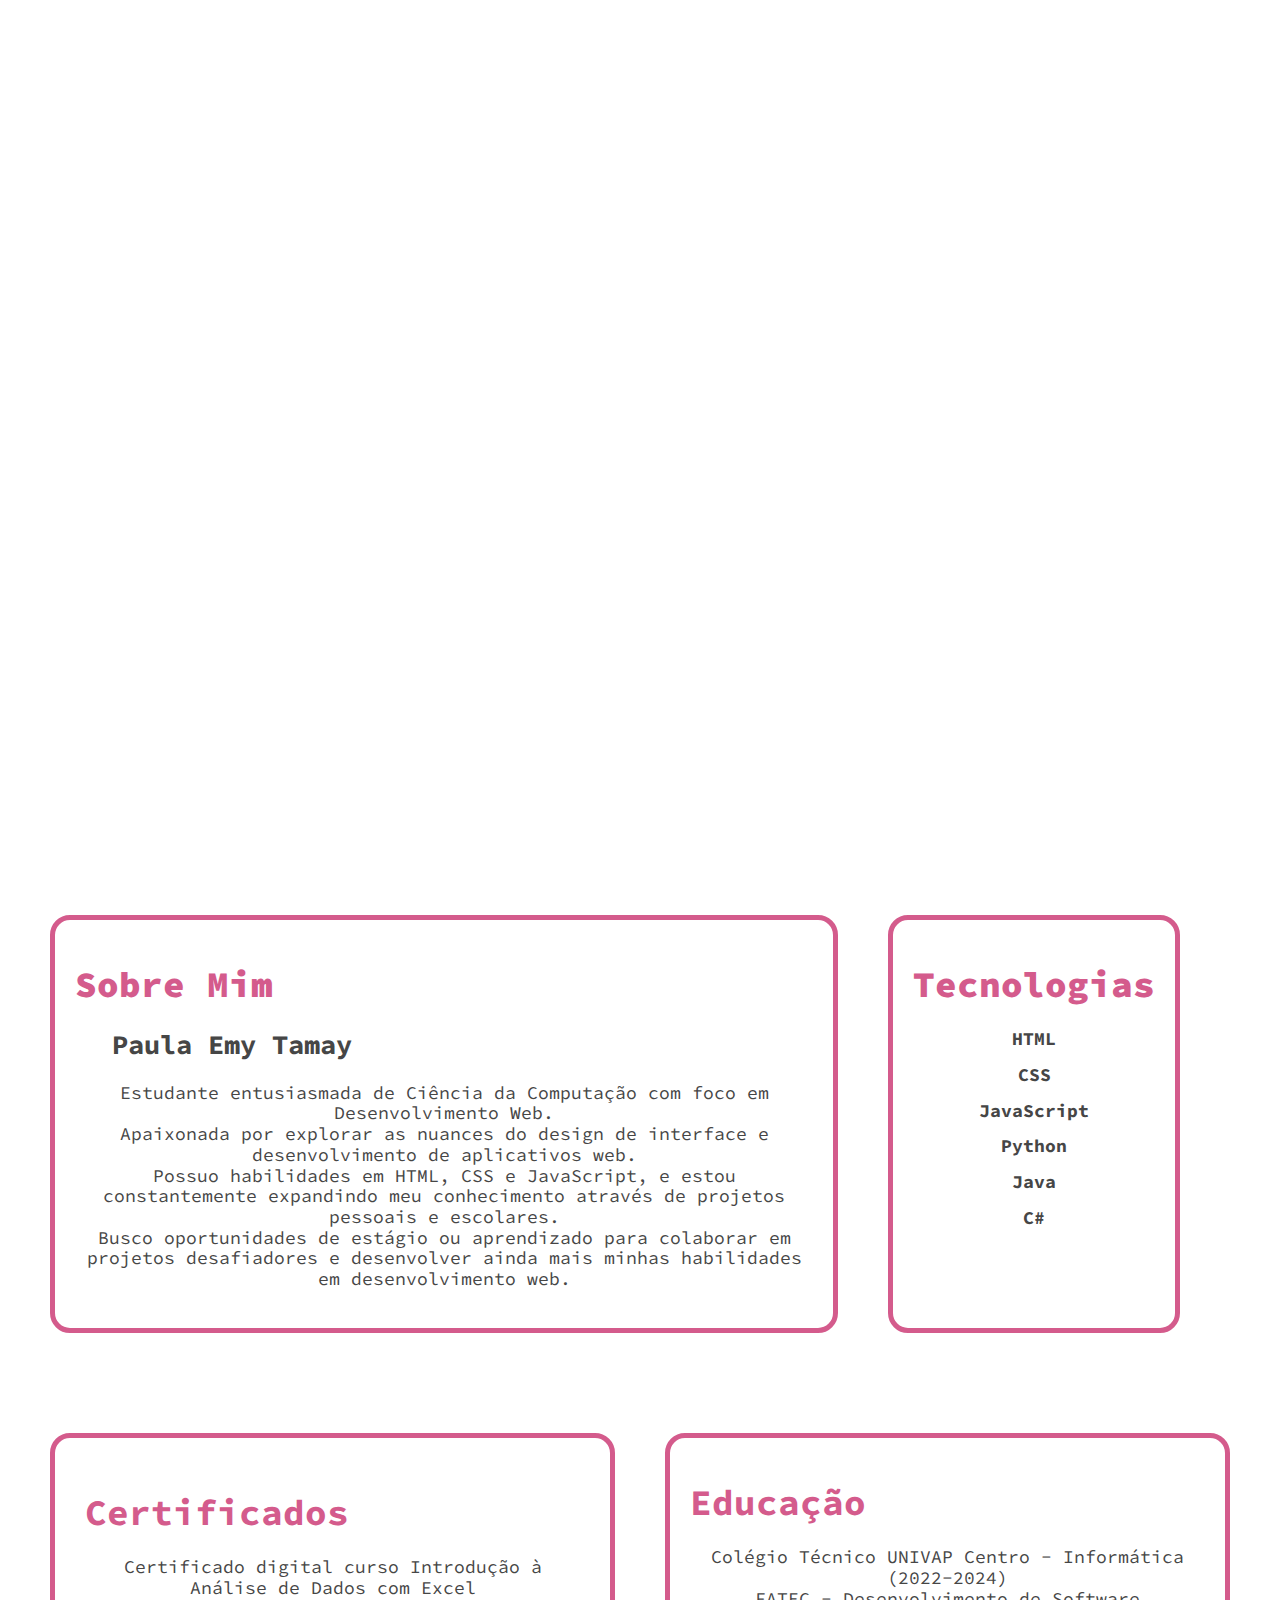
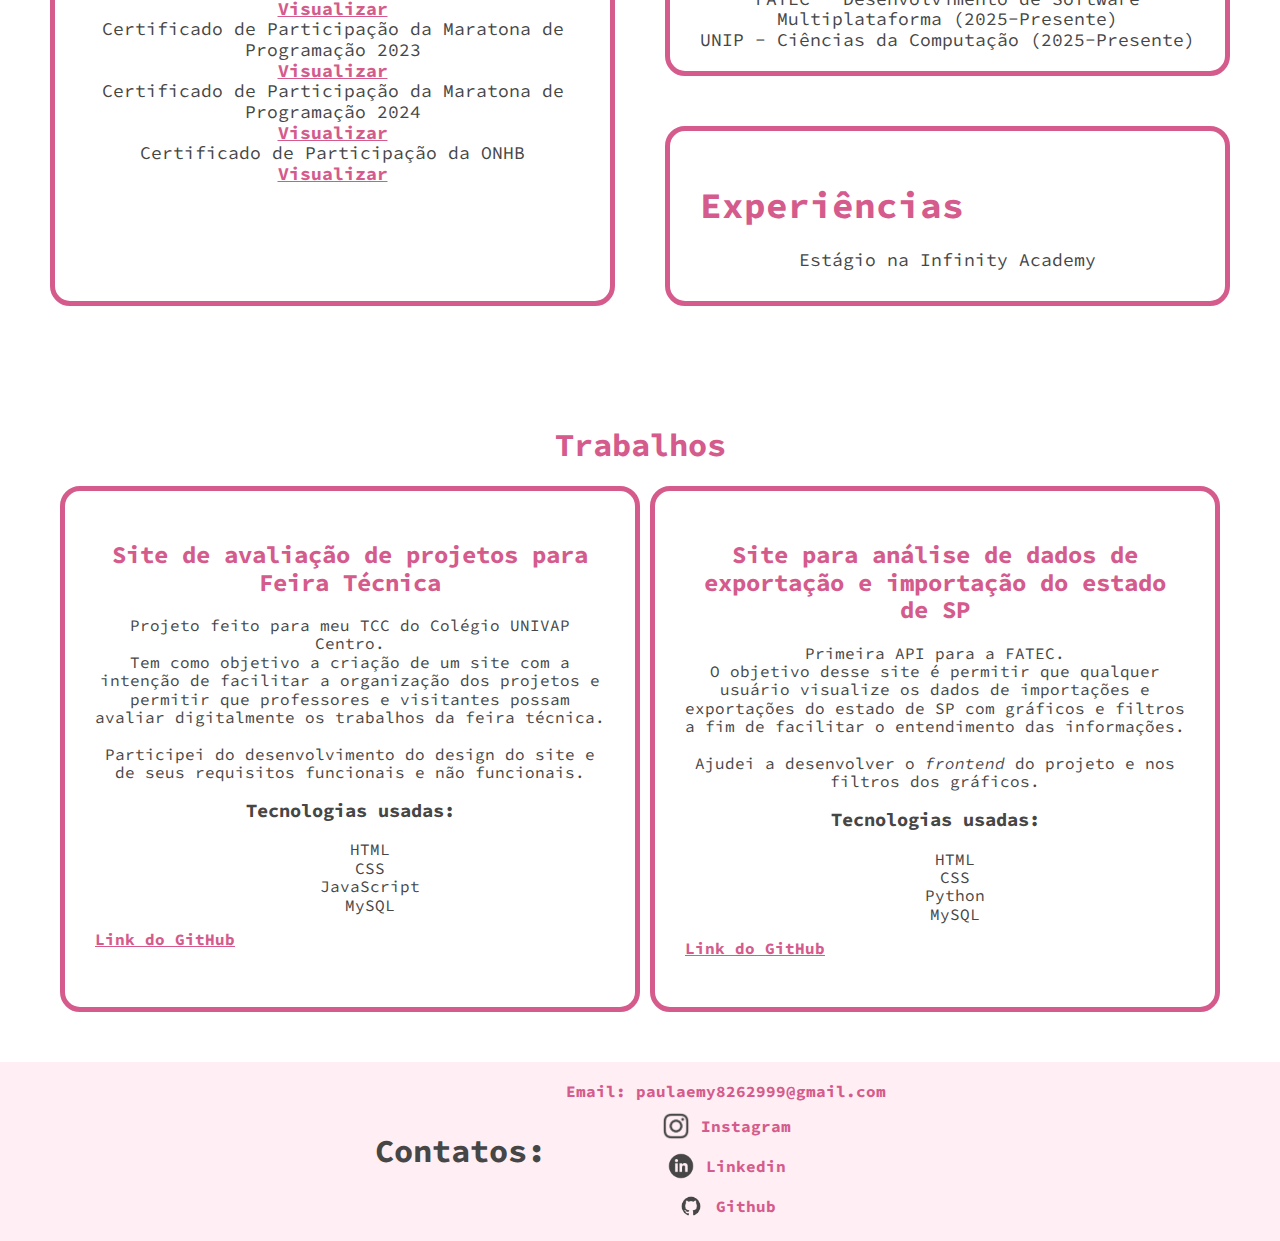
==== commit 911d8179: "update links" ====
--- a/index.html
+++ b/index.html
@@ -64,24 +64,31 @@
     </div>
     <div class="certificados">
       <h1>Certificados</h1>
+      
       <ul>
+        <nav class="links">
         <li>Certificado digital curso Introdução à Análise de Dados com Excel</li>
         <a href="certificados/certificado_Excel.pdf" target="_blank" rel="noopener noreferrer">
           Visualizar
         </a>
+      
         <li>Certificado de Participação da Maratona de Programação 2023</li>
         <a href="certificados/certificado_maratona2023.pdf" target="_blank" rel="noopener noreferrer">
           Visualizar
         </a>
+      
         <li>Certificado de Participação da Maratona de Programação 2024</li>
         <a href="certificados/certificado_maratona2024.pdf" target="_blank" rel="noopener noreferrer">
           Visualizar
         </a>
+      
         <li>Certificado de Participação da ONHB</li>
         <a href="certificados/certificado_ONHB.pdf" target="_blank" rel="noopener noreferrer">
           Visualizar
-        </a>        
+        </a> 
+      </nav>   
       </ul>
+    
     </div>
     </section>
 
--- a/style.css
+++ b/style.css
@@ -210,19 +210,20 @@
   padding: 30px;
   font-size: 18px;
   text-align: center;
- 
-  ul {
+
+  links {
     display: flex;
     flex-direction: column;
-    gap: 10px;
-    color: rgb(70, 70, 70);
-    text-align: center;
-    padding: 0;
-    margin: 0 auto;
+    gap: 30px;
+  }
+  ul {
+    color: rgb(70, 70, 70);
+    text-align: center;
+    padding: 0;
     list-style: none;
   }
   a {
-    display: block;
+    display: inline-block;
     text-align: left;
     color: #d45b8c;
     text-decoration: underline;
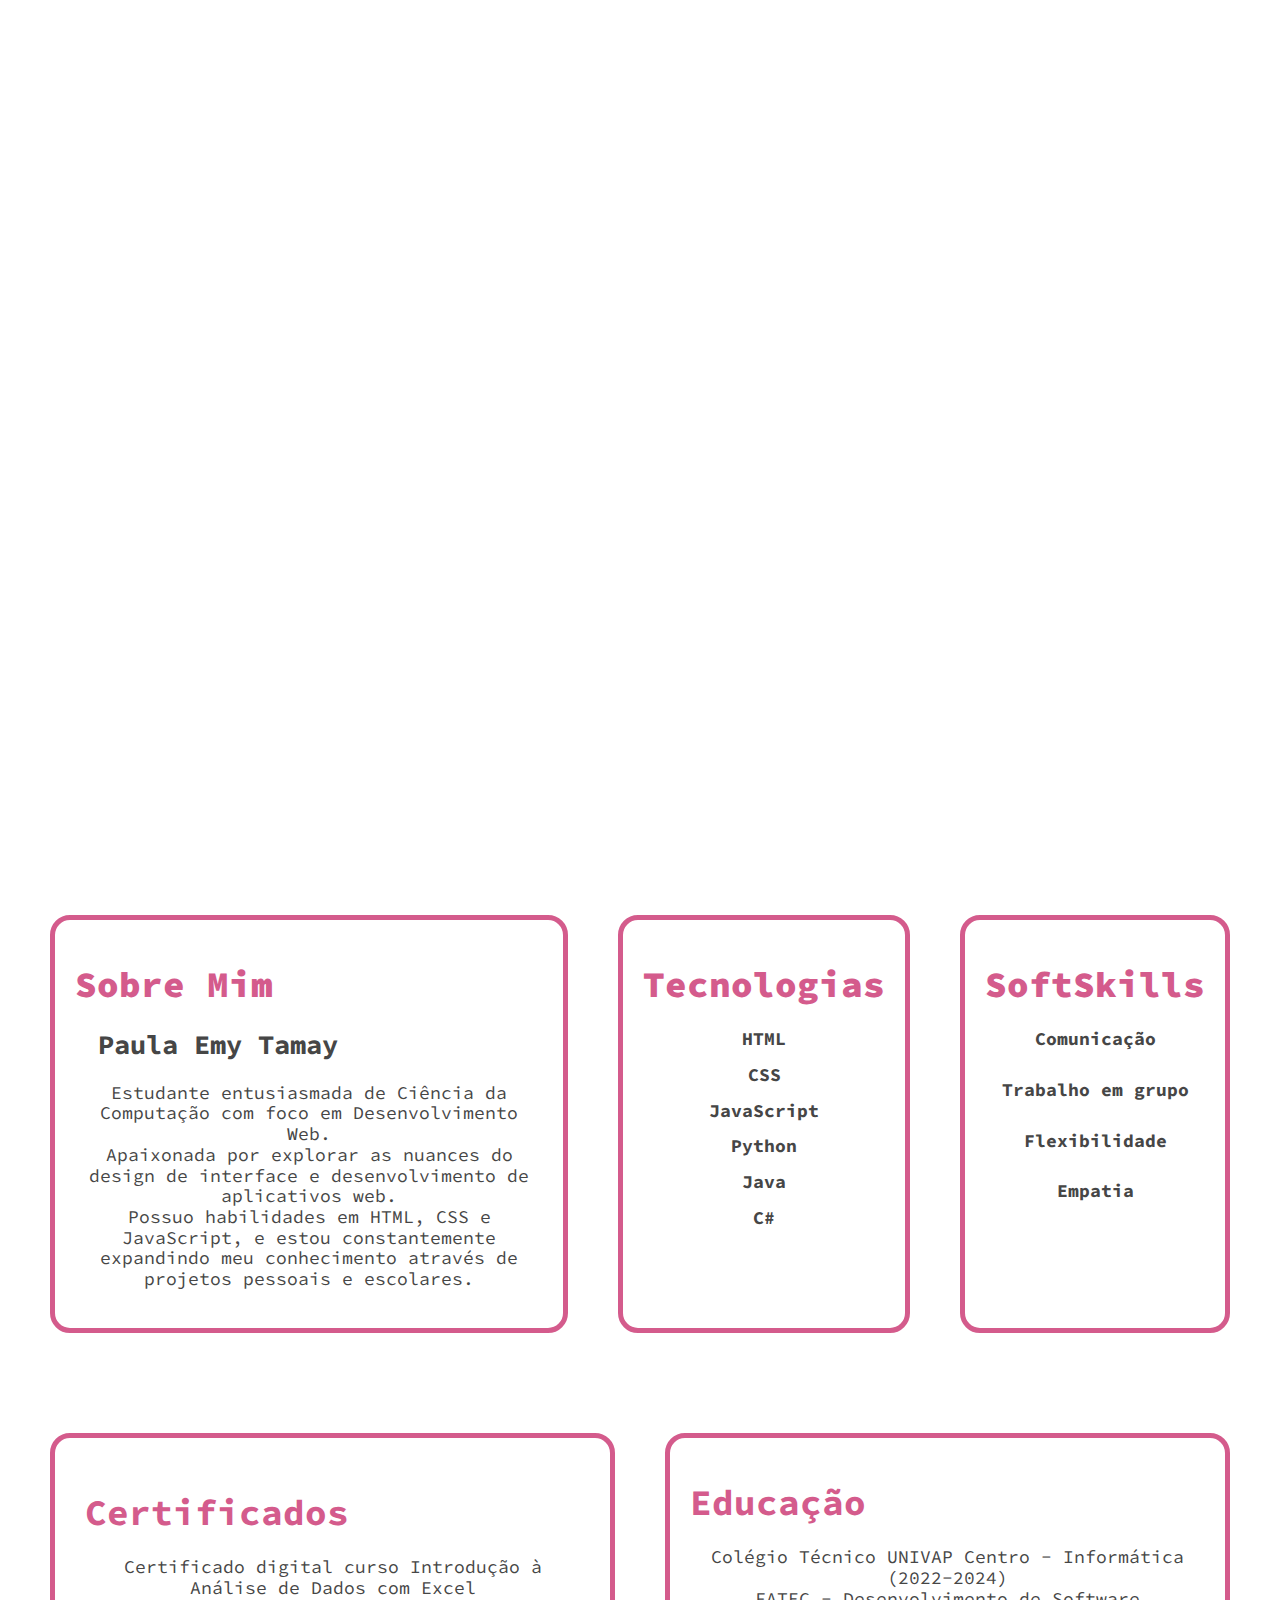
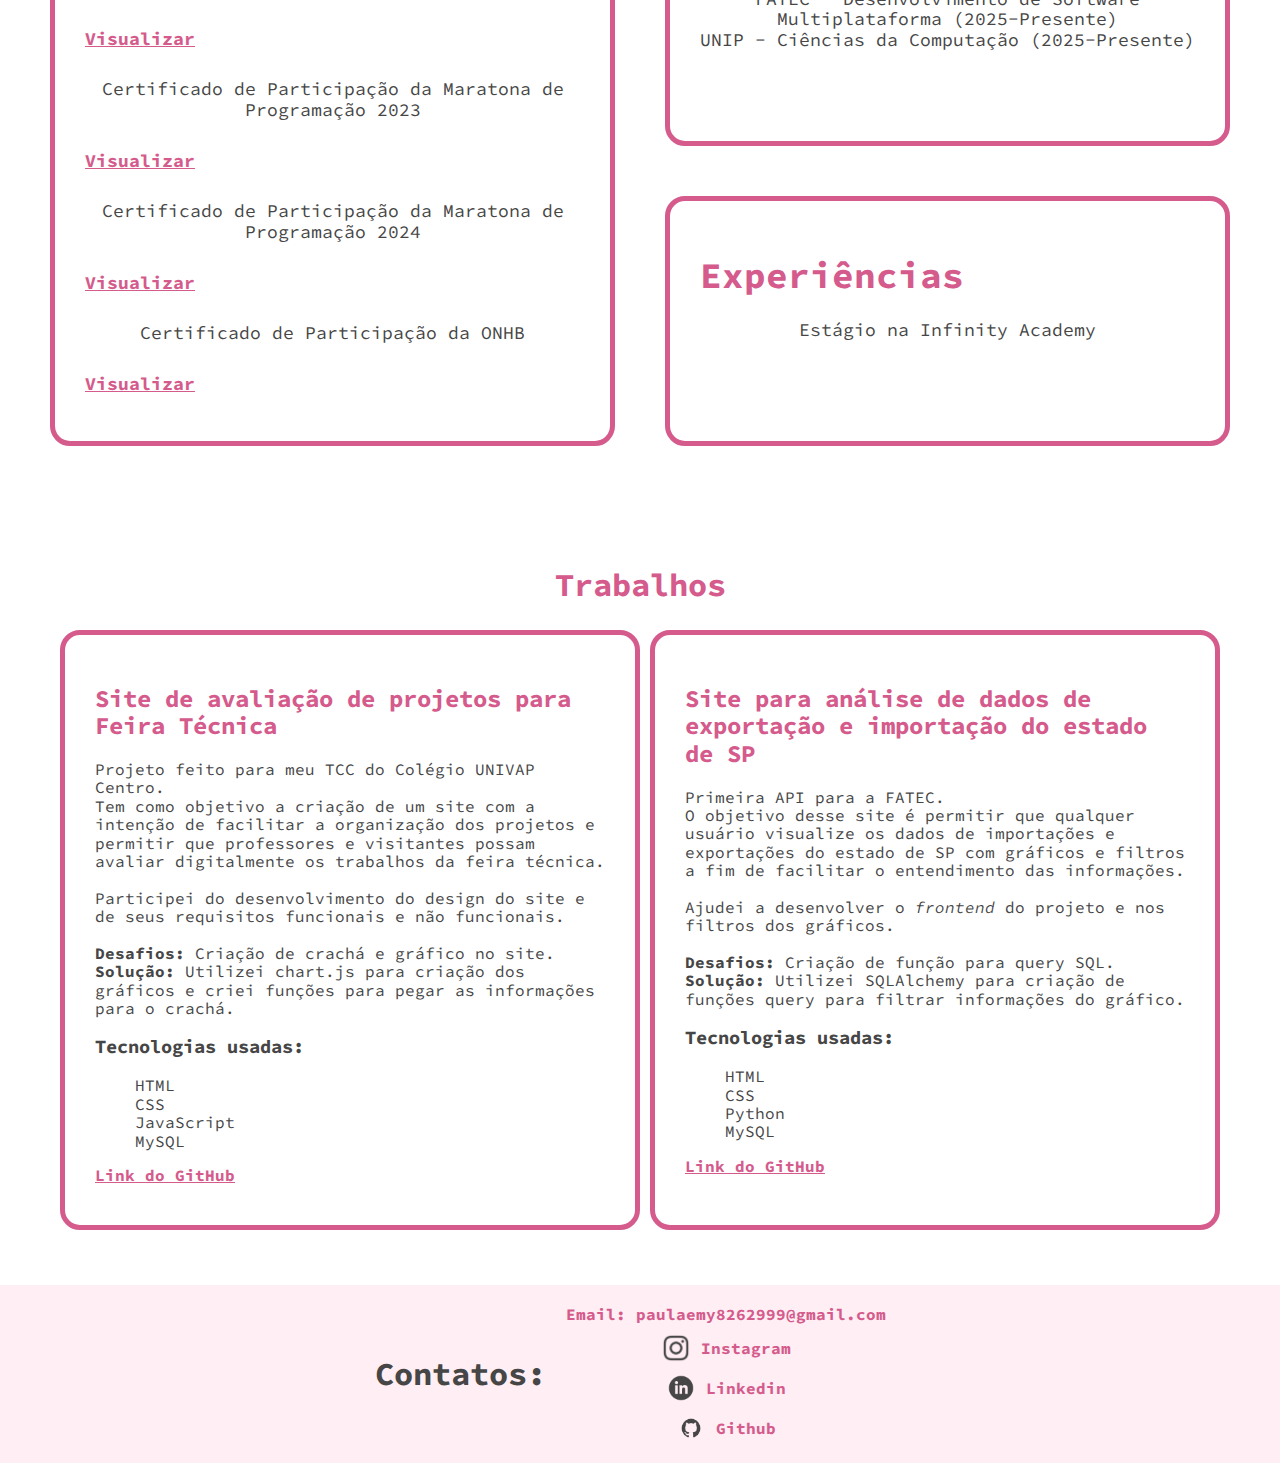
==== commit 85994ff8: "feat Adição de desafios e softskills no index.html" ====
--- a/index.html
+++ b/index.html
@@ -31,8 +31,7 @@
       <p>Estudante entusiasmada de Ciência da Computação com foco em Desenvolvimento Web. <br>
         Apaixonada por explorar as nuances do design de interface e desenvolvimento de aplicativos web. <br>
         Possuo habilidades em HTML, CSS e JavaScript, e estou constantemente expandindo meu conhecimento através de projetos 
-        pessoais e escolares.<br> Busco oportunidades de estágio ou aprendizado para colaborar em projetos desafiadores e 
-        desenvolver ainda mais minhas habilidades em desenvolvimento web.</p>
+        pessoais e escolares.</p>
       </div>
       <div class="tech">
       <h1><strong>Tecnologias</strong></h1>
@@ -43,6 +42,15 @@
         <li><strong>Python</strong></li>
         <li><strong>Java</strong></li>
         <li><strong>C#</strong></li>
+      </ul>
+    </div>
+    <div class="softskills">
+      <h1><strong>SoftSkills</strong></h1>
+      <ul>
+        <li><strong>Comunicação</strong></li>
+        <li><strong>Trabalho em grupo</strong></li>
+        <li><strong>Flexibilidade</strong></li>
+        <li><strong>Empatia</strong></li>
       </ul>
     </div>
     </section>
@@ -101,7 +109,10 @@
           Projeto feito para meu TCC do Colégio UNIVAP Centro.<br>
           Tem como objetivo a criação de um site com a intenção de facilitar a organização dos projetos e permitir que professores e visitantes possam avaliar digitalmente os trabalhos da feira técnica.<br>
           <br>
-          Participei do desenvolvimento do design do site e de seus requisitos funcionais e não funcionais.
+          Participei do desenvolvimento do design do site e de seus requisitos funcionais e não funcionais.<br>
+          <br>
+          <strong>Desafios: </strong> Criação de crachá e gráfico no site.<br>
+          <strong>Solução: </strong> Utilizei chart.js para criação dos gráficos e criei funções para pegar as informações para o crachá.
         </p>
         <h3>Tecnologias usadas:</h3>
         <ul>
@@ -118,7 +129,10 @@
           Primeira API para a FATEC.<br>
           O objetivo desse site é permitir que qualquer usuário visualize os dados de importações e exportações do estado de SP com gráficos e filtros a fim de facilitar o entendimento das informações. <br>
           <br>
-          Ajudei a desenvolver o <em>frontend</em> do projeto e nos filtros dos gráficos.
+          Ajudei a desenvolver o <em>frontend</em> do projeto e nos filtros dos gráficos.<br>
+          <br>
+          <strong>Desafios: </strong>Criação de função para query SQL.<br>
+          <strong>Solução: </strong> Utilizei SQLAlchemy para criação de funções query para filtrar informações do gráfico.
         </p>
         <h3>Tecnologias usadas:</h3>
         <ul>
--- a/style.css
+++ b/style.css
@@ -21,6 +21,11 @@
   background-color: white;
   font-family: "Source Code Pro", monospace;
   color: rgb(70, 70, 70);
+}
+
+a:hover {
+  color: #683545;
+  transition: 0.5s;
 }
 
 header {
@@ -136,6 +141,25 @@
     display: flex;
     flex-direction: column;
     gap: 15px;
+    justify-content: space-between;
+    color: rgb(70, 70, 70);
+    list-style-type: none;
+    text-align: center;
+    padding: 0;
+    margin: 0 auto;
+  }
+}
+
+.about > .softskills{
+  border: 5px solid #d45b8c;
+  border-radius: 20px;
+  padding: 20px;
+  font-size: 18px;
+  text-align: center;
+  ul {
+    display: flex;
+    flex-direction: column;
+    gap: 30px;
     justify-content: space-between;
     color: rgb(70, 70, 70);
     list-style-type: none;
@@ -169,37 +193,39 @@
 }
 
 .education > .escola {
-  grid-column: 2;
+  grid-column: 2; 
   grid-row: 1;
   border: 5px solid #d45b8c;
   border-radius: 20px;
   padding: 20px;
   font-size: 18px;
   text-align: center;
-  ul {
-    color: rgb(70, 70, 70);
-    list-style-type: none;
-    text-align: center;
-    padding: 0;
-    margin: 0 auto;
-  }
+}
+
+.education > .escola ul{
+  color: rgb(70, 70, 70);
+  list-style-type: none;
+  text-align: center;
+  padding: 0;
+  margin: 0 auto;
 }
 
 .education > .experience {
-  grid-column: 2;
-  grid-row: 2;
+  grid-column: 2; 
+  grid-row: 2; 
   border: 5px solid #d45b8c;
   border-radius: 20px;
   padding: 30px;
   font-size: 18px;
   text-align: center;
-  ul {
-    color: rgb(70, 70, 70);
-    list-style-type: none;
-    text-align: center;
-    padding: 0;
-    margin: 0 auto;
-  }
+}
+
+.education > .experience ul{
+  color: rgb(70, 70, 70);
+  list-style-type: none;
+  text-align: center;
+  padding: 0;
+  margin: 0 auto;
 }
 
 .education > .certificados {
@@ -210,29 +236,40 @@
   padding: 30px;
   font-size: 18px;
   text-align: center;
-
-  links {
-    display: flex;
-    flex-direction: column;
-    gap: 30px;
-  }
-  ul {
-    color: rgb(70, 70, 70);
-    text-align: center;
-    padding: 0;
-    list-style: none;
-  }
-  a {
-    display: inline-block;
-    text-align: left;
-    color: #d45b8c;
-    text-decoration: underline;
-    font-weight: bold;
-  }
-  a:hover {
-    color: #683545;
-    transition: 0.5s;
-  }
+}
+
+.education > .certificados .links{
+  display: flex;
+  flex-direction: column;
+  gap: 30px;
+}
+
+.education > .certificados ul{
+  color: rgb(70, 70, 70);
+  text-align: center;
+  padding: 0;
+  list-style: none;
+  margin-bottom: 16px;
+}
+
+.education > .certificados li{
+  display: flex;
+  flex-direction: column;
+  gap: 10px;
+}
+
+.education > .certificados a{
+  display: inline-block;
+  width: fit-content;
+  text-align: left;
+  color: #d45b8c;
+  text-decoration: underline;
+  font-weight: bold;
+  transition: 0.5s;
+}
+
+.education > .certificados a:hover {
+  color: #683545;
 }
 
 .works {
@@ -269,14 +306,13 @@
   padding: 30px;
   text-align: center;
   height: 90%;
-  a:hover {
-    color: #683545;
-    transition: 0.5s;
-  }
+  text-align: left;
+  
 }
 
 .container > div a {
-  display: block;
+  justify-content: flex-start;
+  display: inline-block;
   text-align: left;
   color: #d45b8c;
   text-decoration: none;
